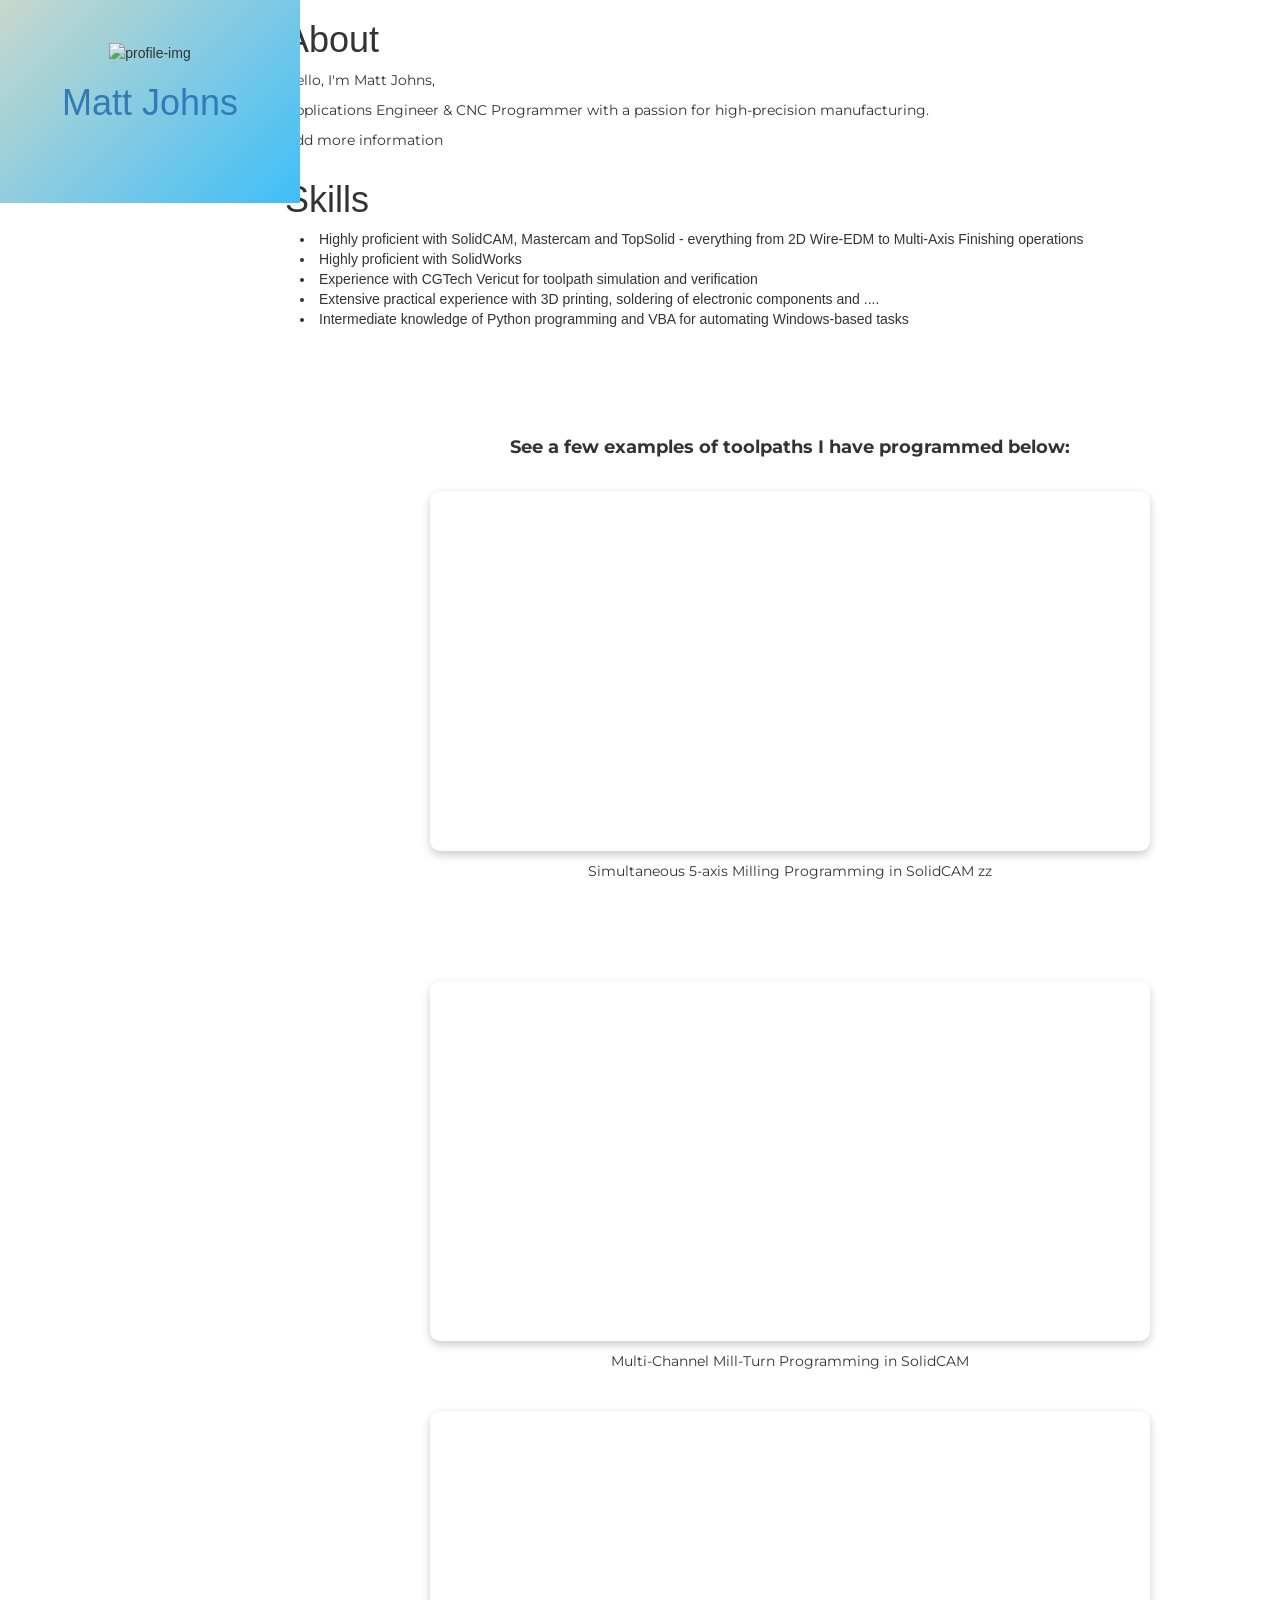
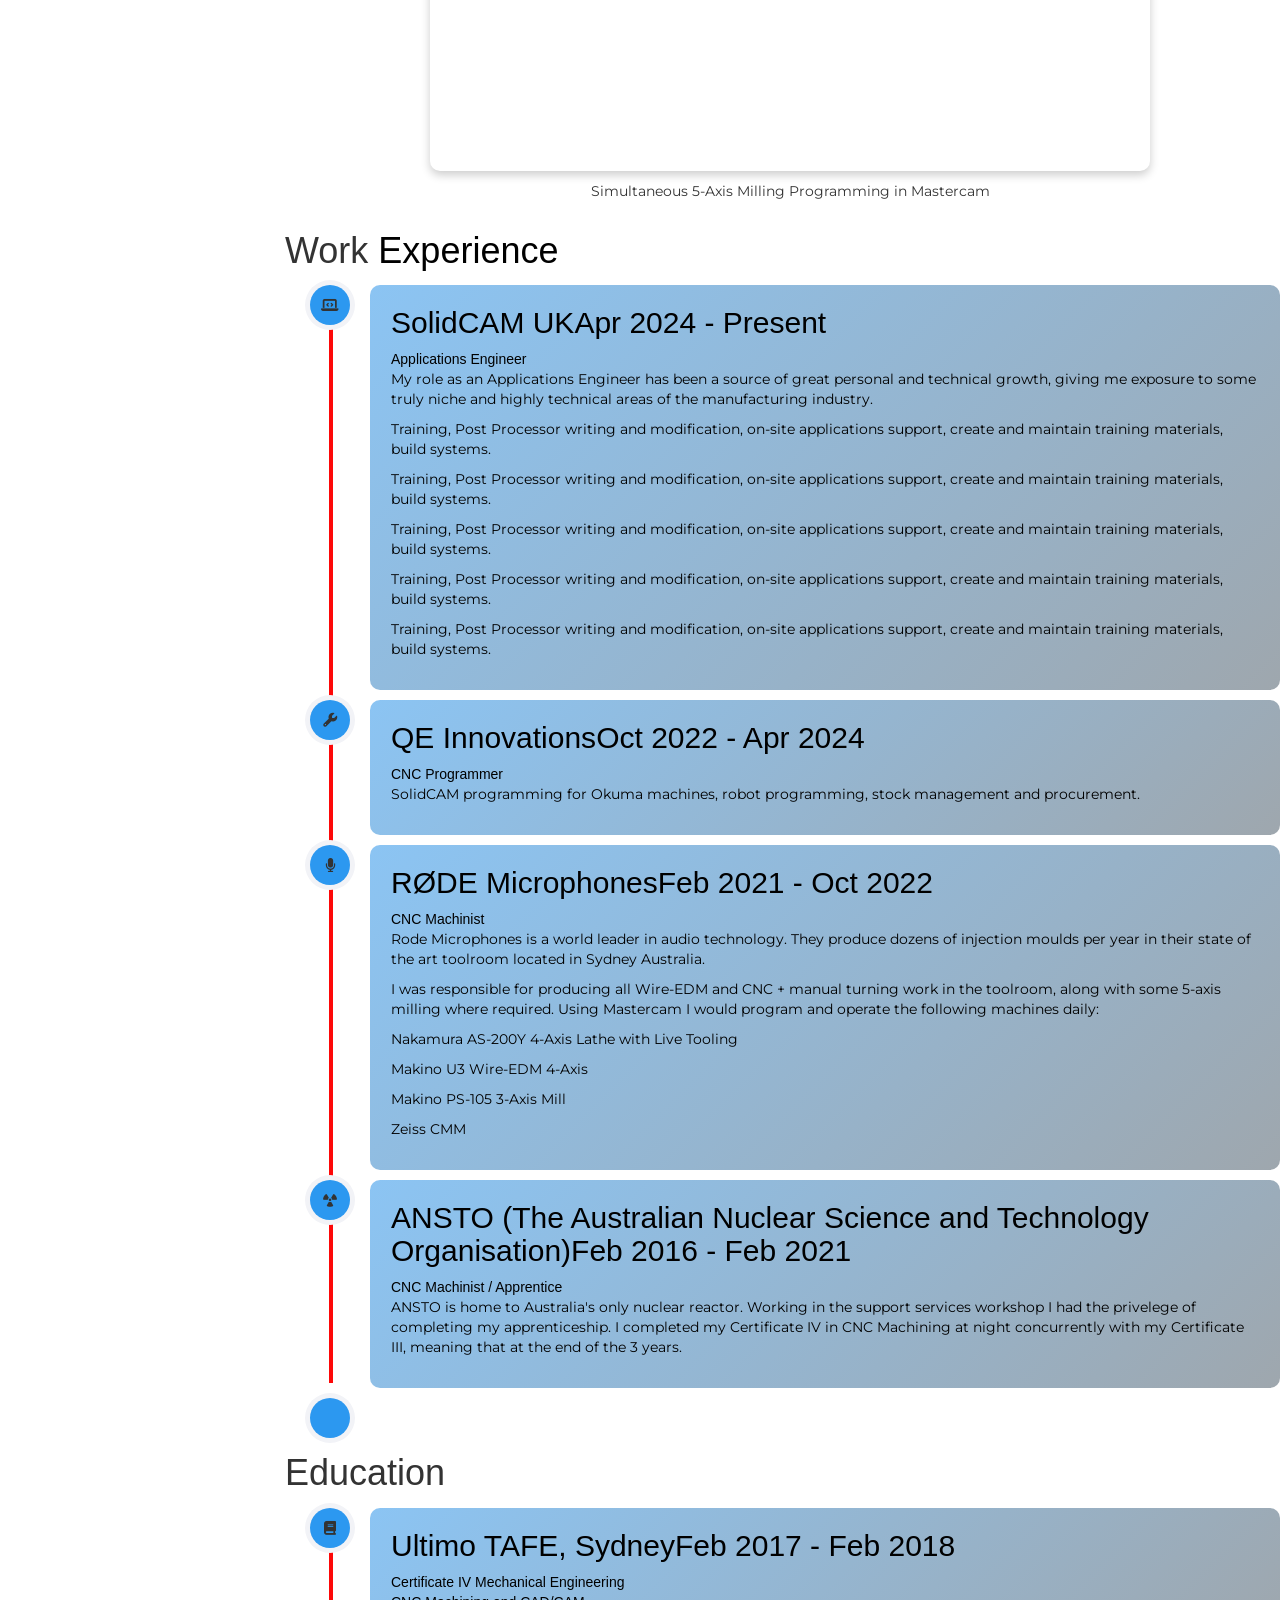
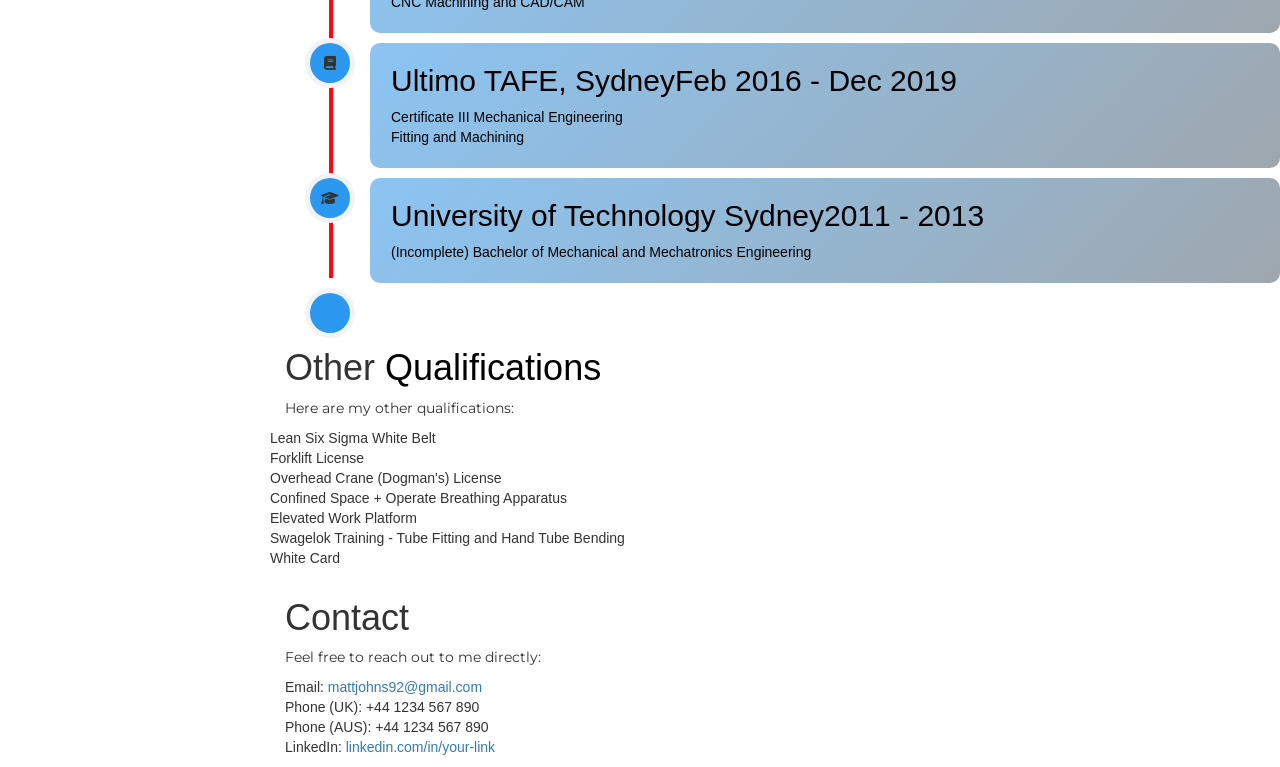
==== index.html @ cacf5d68 "Update index.html" ====
<!DOCTYPE html>
<html lang="en">
  <head>
    <meta charset="utf-8" />
    <meta http-equiv="X-UA-Compatible" content="IE=edge" />
    <title>Matt Johns - CNC Programmer</title>
    <meta name="viewport" content="width=device-width, initial-scale=1" />
    <meta name="description" content="Portfolio webpage of Matt Johns" />
    <meta name="keywords" content="cnc, portfolio, solidcam, applications engineer, machining, post processor" />
    <meta name="author" content="Matt Johns" />

    <link rel="icon" type="image/png" href="./logo1.png" />
    <link rel="stylesheet" href="https://cdnjs.cloudflare.com/ajax/libs/font-awesome/6.5.1/css/all.min.css" />
    <link href="https://fonts.googleapis.com/css?family=Montserrat|Open+Sans|Raleway&display=swap" rel="stylesheet" />
    <link rel="stylesheet" href="css/animate.css" />
    <link rel="stylesheet" href="css/style.css" />
    <link rel="stylesheet" href="https://maxcdn.bootstrapcdn.com/bootstrap/3.3.5/css/bootstrap.min.css" />

    <script src="js/modernizr-2.6.2.min.js"></script>
    <script type="module" src="index.js"></script>
  </head>

  <body>
    <div id="colorlib-page">
      <div class="container-wrap">
        <a
          href="#"
          class="js-colorlib-nav-toggle colorlib-nav-toggle"
          data-toggle="collapse"
          data-target="#navbar"
          aria-expanded="false"
          aria-controls="navbar"
        ><i></i></a>

        <aside id="colorlib-aside" role="complementary" class="border js-fullheight no-print">
          <div class="text-center">
            <div class="author-img">
              <img alt="profile-img" src="./logo.png" />
            </div>
            <h1 id="colorlib-logo"><a href="./index.html">Matt Johns</a></h1>
          </div>

          <nav id="colorlib-main-menu" role="navigation" class="navbar" style="padding-top: 2em">
            <div id="navbar" class="collapse">
              <ul>
                <li><a href="#" data-nav-section="about">About</a></li>
                <li><a href="#" data-nav-section="skills">Skills</a></li>
                <li><a href="#" data-nav-section="experience">Work Experience</a></li>
                <li><a href="#" data-nav-section="education">Education</a></li>
                <li><a href="#" data-nav-section="quals">Other Qualifications</a></li>
                <li><a href="#" data-nav-section="contact">Contact</a></li>
              </ul>
            </div>
          </nav>
        </aside>

        <div id="colorlib-main">
          <section class="colorlib-about" data-section="about">
            <div class="colorlib-narrow-content">
              <div class="row animate-box" data-animate-effect="fadeInLeft">
                <div class="about-desc">
                  <h1>About</h1>
                  <div id="bio"></div>
                </div>
              </div>
            </div>
          </section>

          <section class="colorlib-skills" data-section="skills">
            <div class="colorlib-narrow-content">
              <div class="row row-bottom-padded-sm animate-box" data-animate-effect="fadeInLeft">
                <div class="about-desc">
                  <h1>Skills</h1>
                </div>
              </div>
          
              <div id="skills" class="row"></div>
          
              <div>
                <div class="row" style="margin-top: 90px;"></div>
          
                <p style="margin-top: 16px; font-weight: bold; font-size: 18px; text-align: center;">
                  See a few examples of toolpaths I have programmed below:
                </p>
          
                <!-- Video 1 -->
                <div class="row" style="margin-top: 30px;">
                  <div class="col-md-12 text-center">
                    <div class="video-container">
                      <video autoplay loop muted playsinline>
                        <source src="videos/toolpath-demo.mp4" type="video/mp4" />
                        Your browser does not support the video tag.
                      </video>
                    </div>
                    <p style="margin-top: 10px;">Simultaneous 5-axis Milling Programming in SolidCAM zz</p>
                  </div>
                </div>
          
                <!-- Video 2 -->
                <div class="row" style="margin-top: 90px;">
                  <div class="col-md-12 text-center">
                    <div class="video-container">
                      <video autoplay loop muted playsinline>
                        <source src="videos/toolpath-demo.mp4" type="video/mp4" />
                        Your browser does not support the video tag.
                      </video>
                    </div>
                    <p style="margin-top: 10px;">Multi-Channel Mill-Turn Programming in SolidCAM</p>
                  </div>
                </div>
          
                <!-- Video 3 -->
                <div class="row" style="margin-top: 30px;">
                  <div class="col-md-12 text-center">
                    <div class="video-container">
                      <video autoplay loop muted playsinline>
                        <source src="videos/toolpath-demo.mp4" type="video/mp4" />
                        Your browser does not support the video tag.
                      </video>
                    </div>
                    <p style="margin-top: 10px;">Simultaneous 5-Axis Milling Programming in Mastercam</p>
                  </div>
                </div>
              </div>
            </div>
          </section>
              

          <section class="colorlib-experience" data-section="experience">
            <div class="colorlib-narrow-content">
              <div class="row row-bottom-padded-sm animate-box fadeInLeft animated" data-animate-effect="fadeInLeft">
                <div class="about-desc">
                  <h1>Work <span style="color: #000000">Experience</span></h1>
                </div>
              </div>
              <div class="timeline-centered" id="experience"></div>
            </div>
          </section>

          <section class="colorlib-education" data-section="education">
            <div class="colorlib-narrow-content">
              <div class="row row-bottom-padded-sm animate-box fadeInLeft animated" data-animate-effect="fadeInLeft">
                <div class="about-desc">
                  <h1>Education</h1>
                </div>
              </div>
              <div class="timeline-centered" id="education"></div>
            </div>
          </section>

          <section class="colorlib-skills" data-section="quals">
            <div class="colorlib-narrow-content">
              <div class="row row-bottom-padded-sm animate-box" data-animate-effect="fadeInLeft">
                <div class="about-desc">
                  <h1>Other <span style="color: #000000">Qualifications</span></h1>
                  <p>Here are my other qualifications:</p>
                  <div id="quals" class="row"></div>
                </div>
              </div>
            </div>
          </section>   

          <section class="colorlib-contact" data-section="contact">
            <div class="colorlib-narrow-content">
              <div class="row row-bottom-padded-sm animate-box" data-animate-effect="fadeInLeft">
                <div class="about-desc">
                  <h1>Contact</h1>
                  <p>Feel free to reach out to me directly:</p>
                  <ul>
                    <li>Email: <a href="mailto:mattjohns92@gmail.com">mattjohns92@gmail.com</a></li>
                    <li>Phone (UK): +44 1234 567 890</li>
                    <li>Phone (AUS): +44 1234 567 890</li>
                    <li>LinkedIn: <a href="https://linkedin.com/in/your-link" target="_blank">linkedin.com/in/your-link</a></li>
                  </ul>
                </div>
              </div>
            </div>
          </section>


    <!-- Scripts -->
    <script src="js/jquery.min.js"></script>
    <script src="js/jquery.waypoints.min.js"></script>
    <script src="js/main.js"></script>
  </body>
</html>
---- css/style.css ----
/* ========== Base Reset ========== */
* {
	box-sizing: border-box;
}

body {
	font-family: "Montserrat", sans-serif;
	font-weight: 400;
	font-size: 15px;
	line-height: 1.8;
	color: black;
}

@media screen and (max-width: 992px) {
	body {
		font-size: 16px;
	}
	h2,
	h4 {
		text-align: center;
	}
}

a {
	color: #2c98f0;
	transition: 0.5s;
}

a:hover,
a:active,
a:focus {
	color: #2c98f0;
	outline: none;
	text-decoration: none;
}

p {
	margin-bottom: 1.5em;
	font-family: "Montserrat", sans-serif;
}

h1,
h5,
h6 {
	font-family: "Playfair Display", Georgia, serif;
	font-weight: 500;
	margin: 0 0 30px 0;
}

h2 {
	font-weight: 200;
	margin: 0;
	margin-top: 0 !important;
}

h3 {
	font-family: "Playfair Display", Georgia, serif;
	font-weight: 500;
	margin: 0 0 30px 0;
}

h4 {
	font-family: "Montserrat", sans-serif;
	font-weight: 300;
	font-size: 15px;
	margin: 0 0 30px 0;
}

ul {
	list-style-type: none;
	padding-left: 0;
}

strong {
	color: #000;
}

/* ========== Dark Mode Support ========== */
.dark-mode {
	background-color: black;
	color: white;
}

.dark-mode strong {
	color: #f9bf3f;
}

/* ========== Utilities ========== */
img.img-fluid {
	max-width: 100%;
	height: auto;
}

hr {
	margin: 20px 0;
	border: 0;
	border-top: 1px solid #000;
}

/* ========== Layout Essentials ========== */
#colorlib-page {
	width: 100%;
	overflow: hidden;
	position: relative;
}

#colorlib-aside {
	float: left;
	width: 300px;
	position: fixed;
	z-index: 1001;
	padding-top: 3em;
	background: linear-gradient(135deg, rgb(201, 216, 203), rgb(63, 190, 249));
}

#colorlib-main {
	width: calc(100% - 300px);
	float: right;
	transition: 0.5s;
}

@media screen and (max-width: 768px) {
	#colorlib-aside {
		width: 100%;
		position: relative;
		float: none;
		background-color: #373064;
	}
	#colorlib-main {
		width: 100%;
		float: none;
		padding: 0 1em;
	}
}

/* Timeline layout fix */
.timeline-centered {
	position: relative;
	margin-bottom: 30px;
}

.timeline-centered:before {
	content: "";
	position: absolute;
	display: block;
	width: 4px;
	background: #fd0808;
	top: 20px;
	bottom: 20px;
	margin-left: 29px;
}

.timeline-centered .timeline-entry {
	position: relative;
	margin: 5px 0 10px 30px;
	clear: both;
}

.timeline-centered .timeline-entry-inner {
	position: relative;
	margin-left: -20px;
}

.timeline-centered .timeline-entry-inner .timeline-icon {
	display: block;
	width: 40px;
	height: 40px;
	background: #2c98f0;
	border-radius: 50%;
	text-align: center;
	line-height: 40px;
	float: left;
	box-shadow: 0 0 0 5px #f2f3f7;
}

.timeline-centered .timeline-entry-inner .timeline-label {
	position: relative;
	background: linear-gradient(135deg, #3a9beb96, #55647091);
	color: #000;
	padding: 1.5em;
	margin-left: 60px;
	border-radius: 10px;
}

/* Print mode fixes */
@media print {
	.no-print,
	.no-print * {
		display: none !important;
	}
	
	#colorlib-main {
		float: left;
		width: 100%;
	}

	.timeline-label {
		margin-left: 0 !important;
	}
	.timeline-icon {
		display: none !important;
	}
}

/* ========== Video Layout Fix ========== */
.video-container {
	position: relative;
	width: 100%;
	max-width: 720px;
	margin: 0 auto;
}

.video-container video {
	width: 100%;
	height: auto;
	display: block;
	border-radius: 10px;
	box-shadow: 0 4px 10px rgba(0, 0, 0, 0.2);
}

/* ========== Video Button Styles ========== */
.video-play-button {
	position: absolute;
	top: 50%;
	left: 50%;
	transform: translate(-50%, -50%);
	font-size: 30px;
	color: #fff;
	cursor: pointer;
	background: rgba(0, 0, 0, 0.5);
	padding: 10px 15px;
	border-radius: 50%;
	display: none;
	z-index: 10;
}

.video-play-button:hover {
	background-color: rgba(0, 0, 0, 0.8);
}
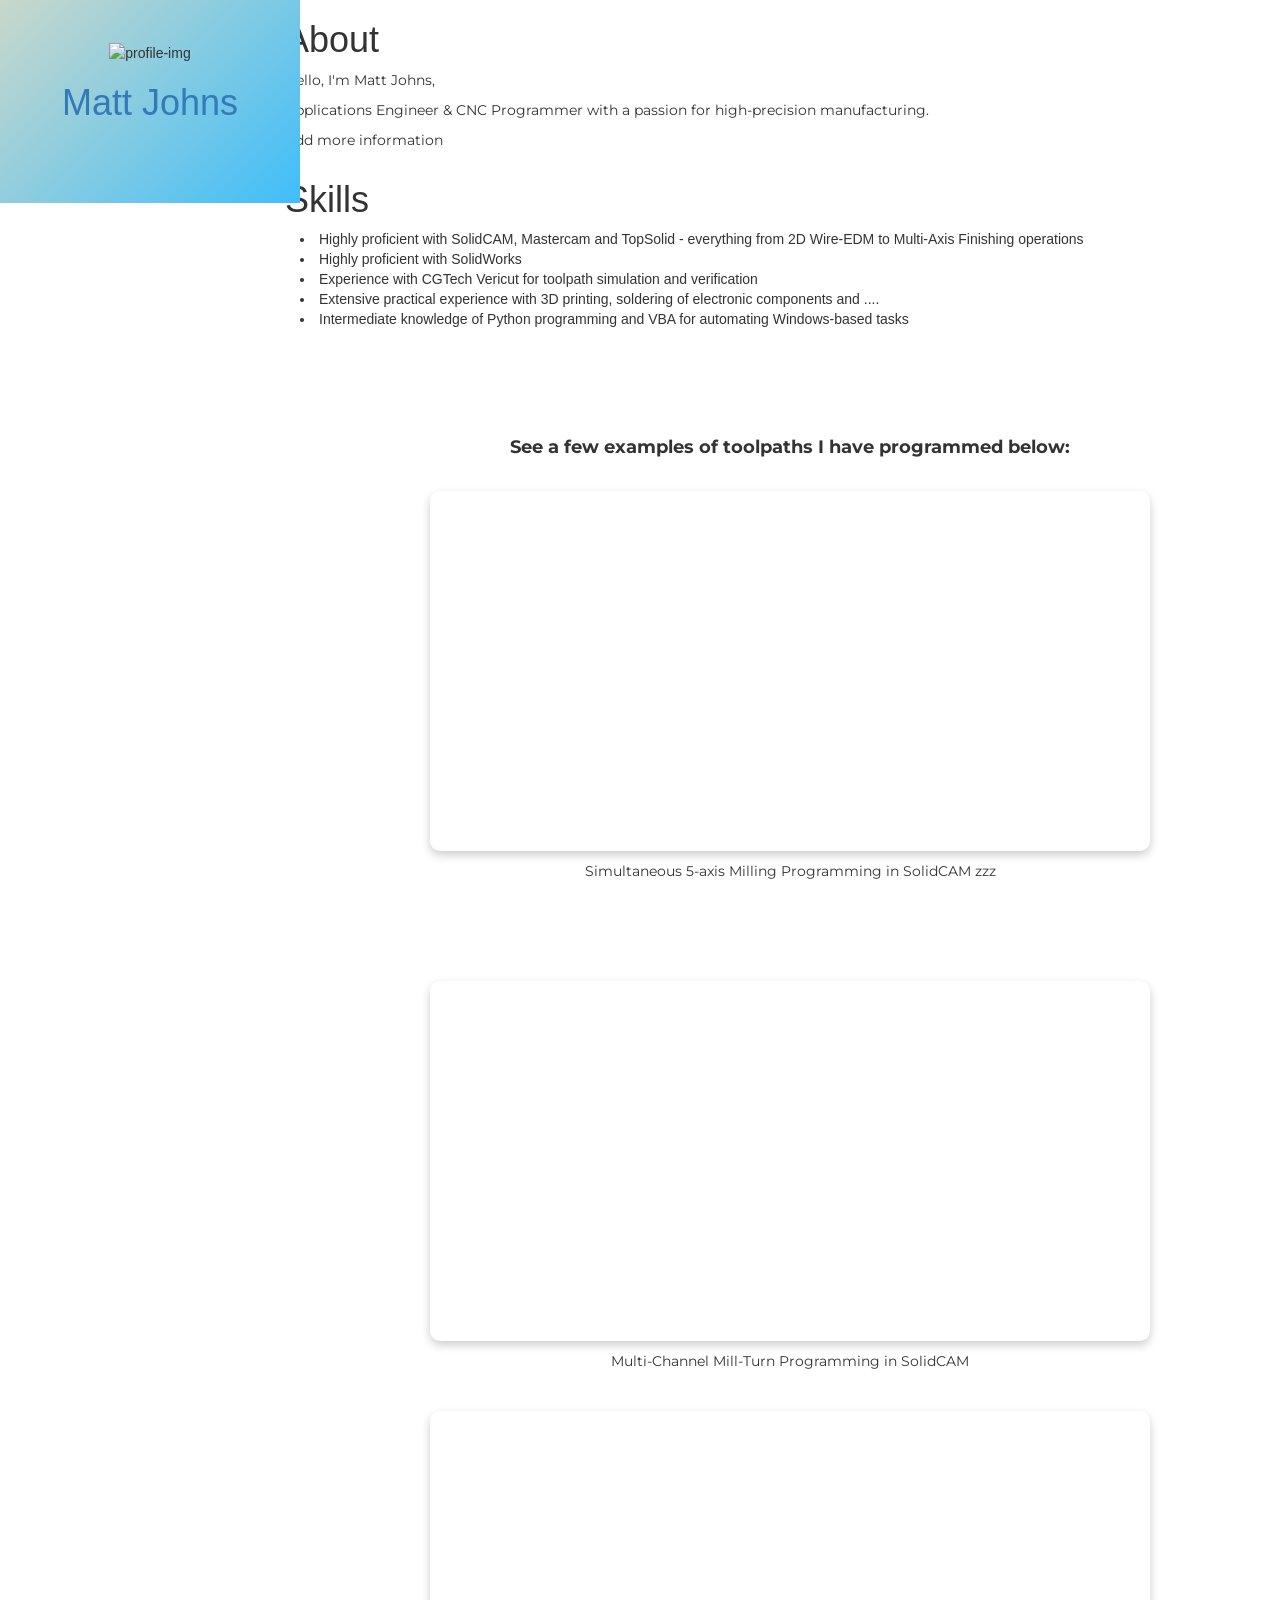
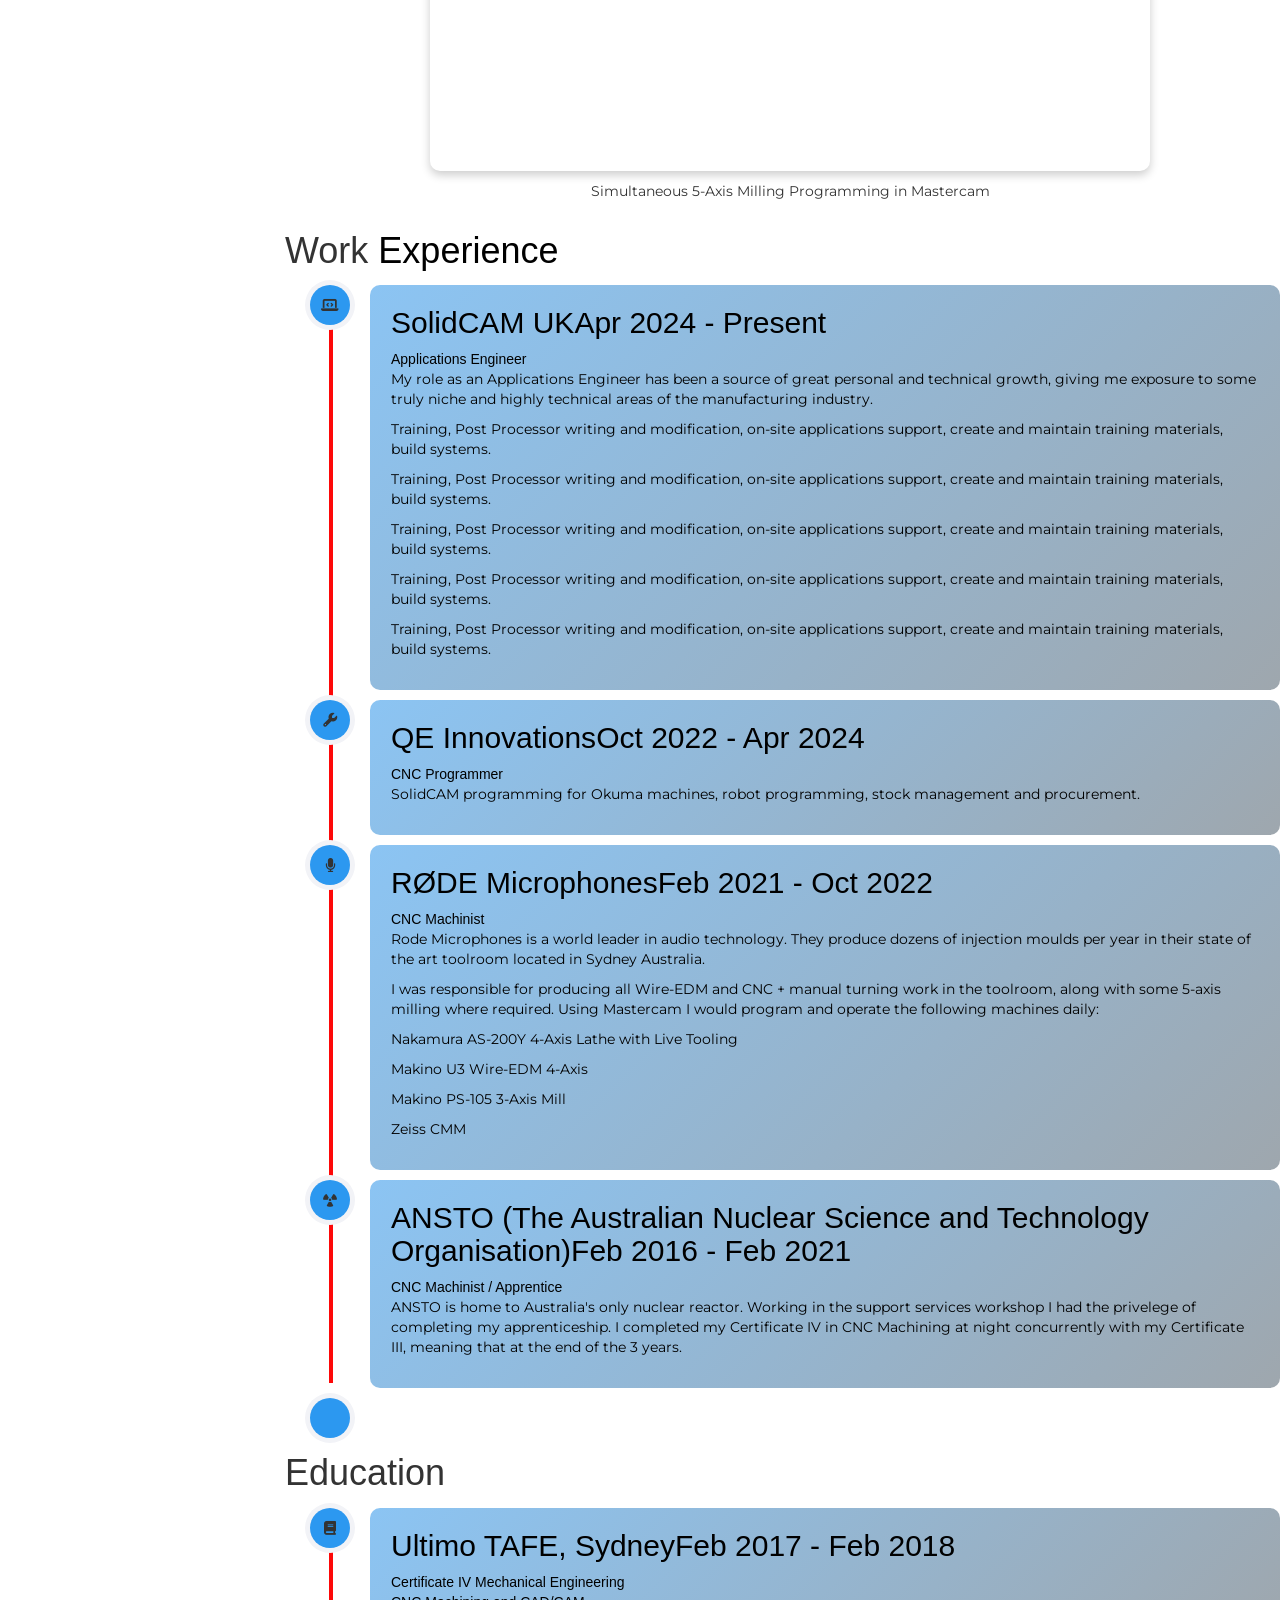
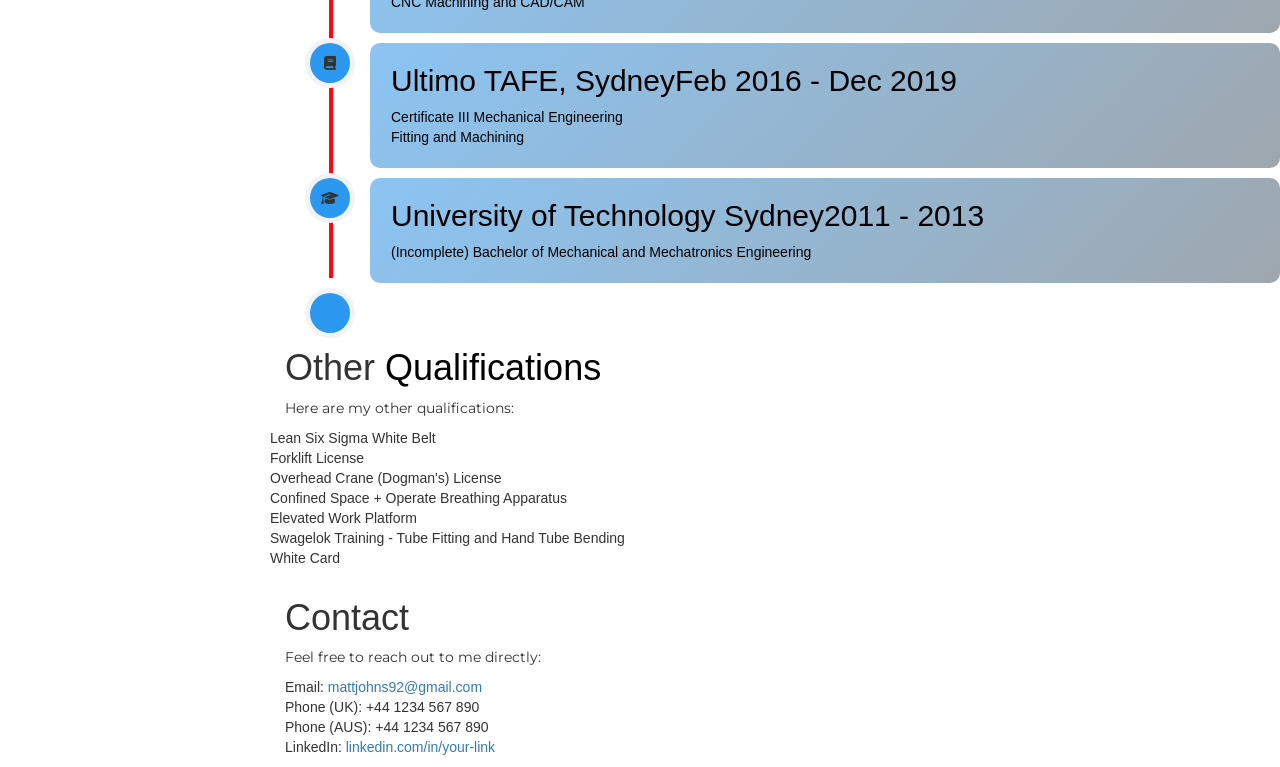
==== commit 778c1ff9: "Update index.html" ====
--- a/index.html
+++ b/index.html
@@ -92,7 +92,7 @@
                         Your browser does not support the video tag.
                       </video>
                     </div>
-                    <p style="margin-top: 10px;">Simultaneous 5-axis Milling Programming in SolidCAM zz</p>
+                    <p style="margin-top: 10px;">Simultaneous 5-axis Milling Programming in SolidCAM zzz</p>
                   </div>
                 </div>
           
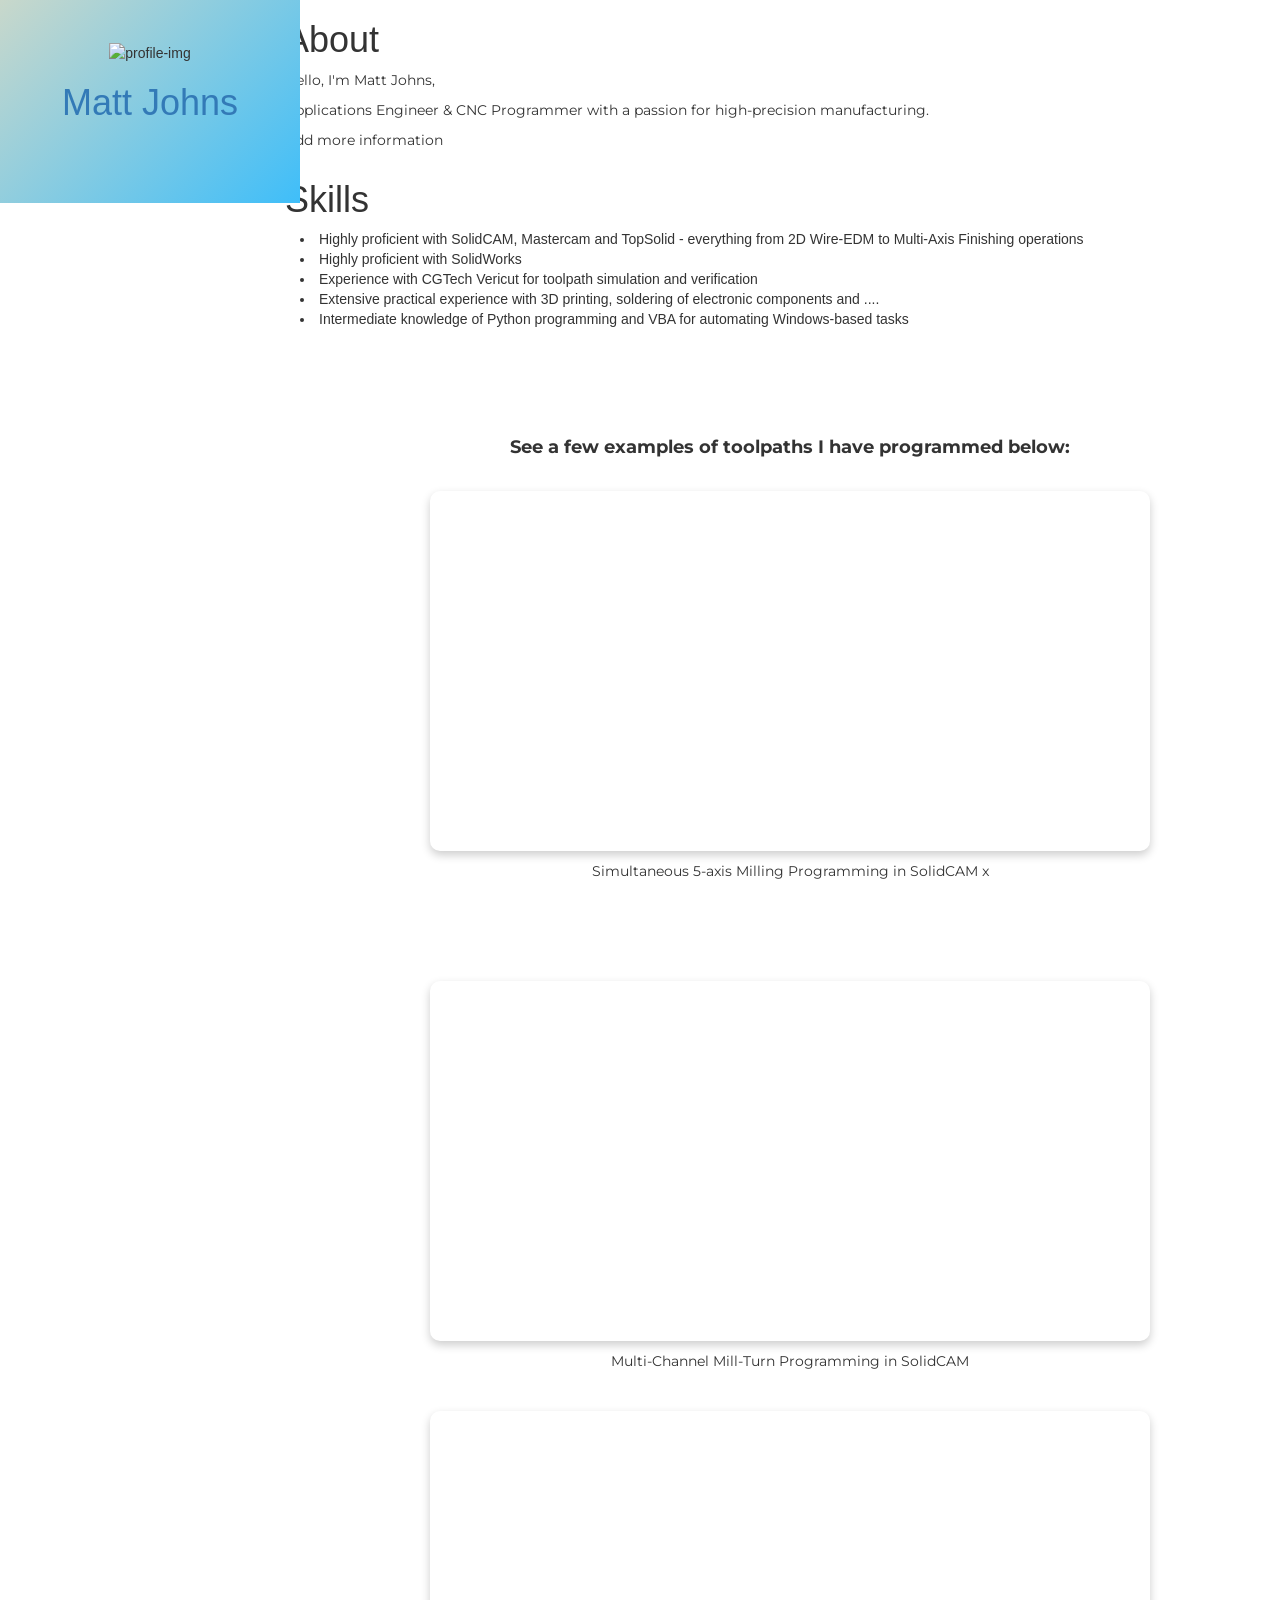
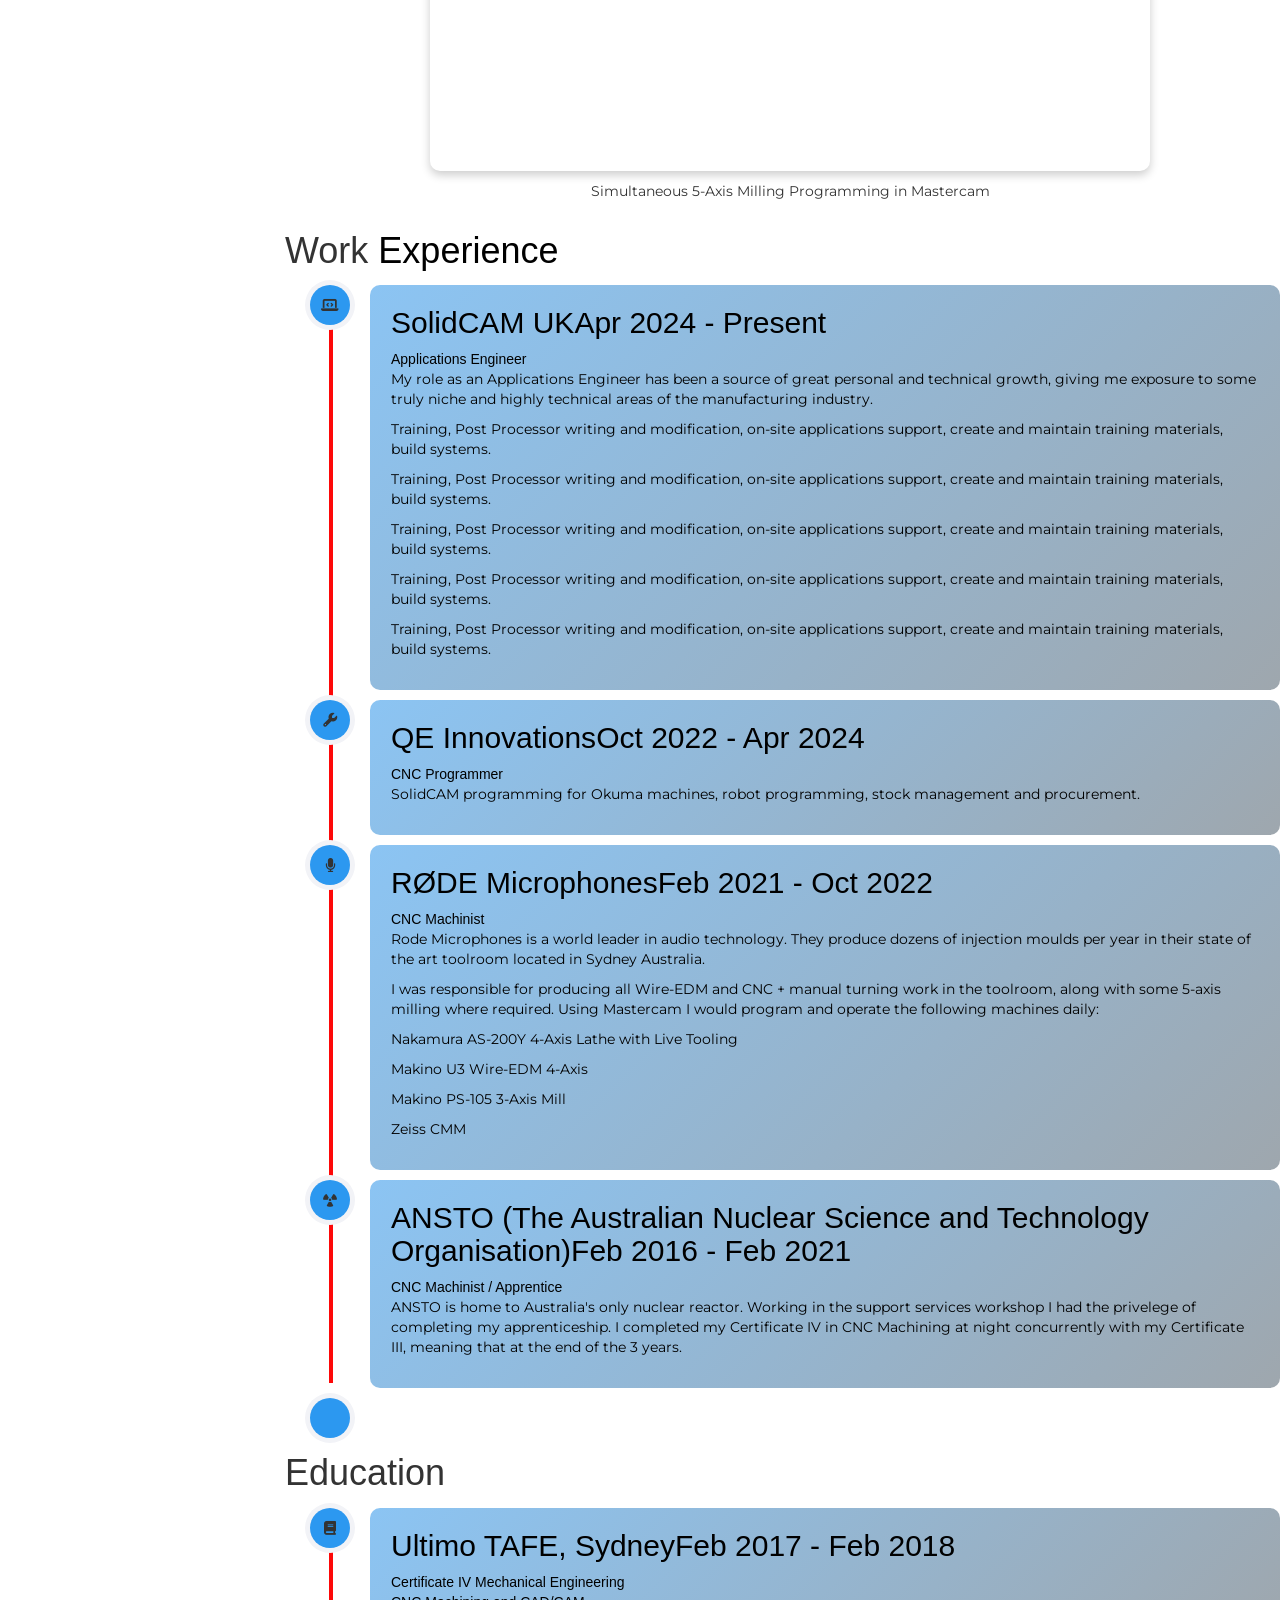
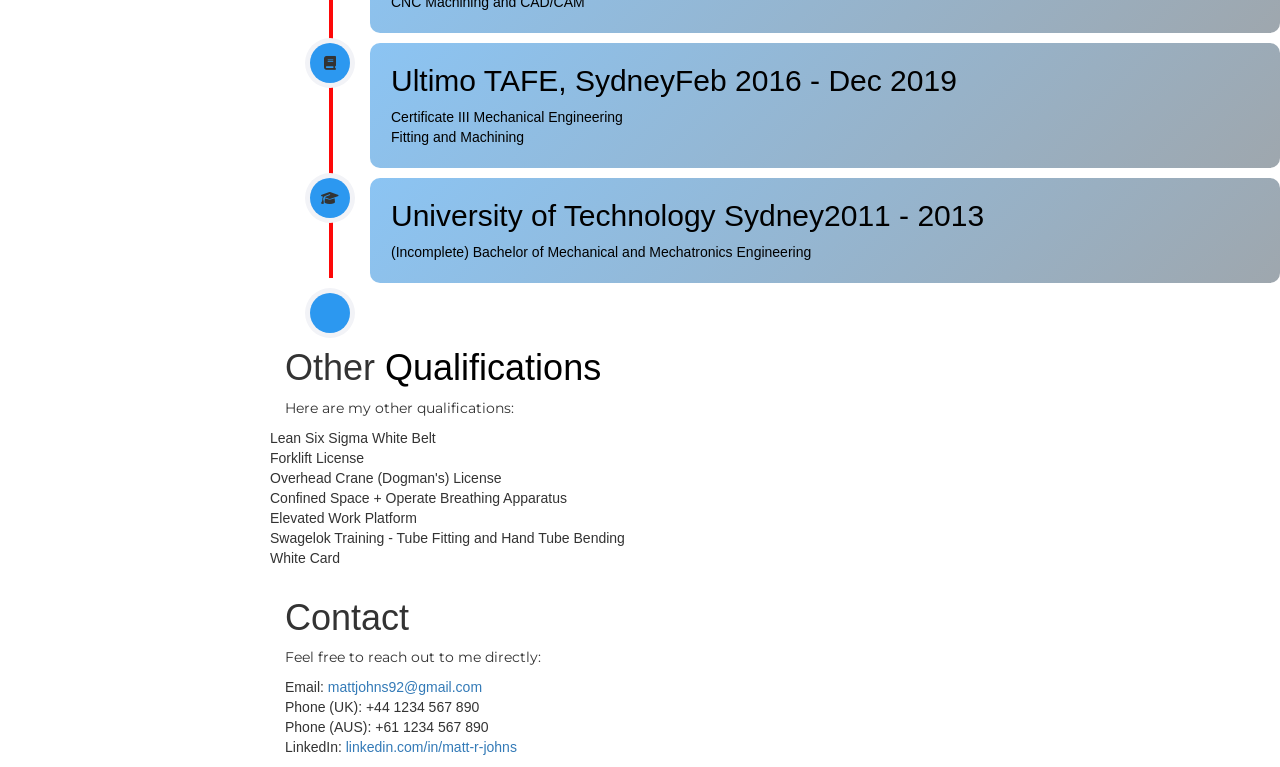
==== commit 2ae55d92: "Update index.html" ====
--- a/index.html
+++ b/index.html
@@ -88,11 +88,11 @@
                   <div class="col-md-12 text-center">
                     <div class="video-container">
                       <video autoplay loop muted playsinline>
-                        <source src="videos/toolpath-demo.mp4" type="video/mp4" />
+                        <source src="videos/5axis-milling-demo.mp4" type="video/mp4" />
                         Your browser does not support the video tag.
                       </video>
                     </div>
-                    <p style="margin-top: 10px;">Simultaneous 5-axis Milling Programming in SolidCAM zzz</p>
+                    <p style="margin-top: 10px;">Simultaneous 5-axis Milling Programming in SolidCAM x</p>
                   </div>
                 </div>
           
@@ -101,7 +101,7 @@
                   <div class="col-md-12 text-center">
                     <div class="video-container">
                       <video autoplay loop muted playsinline>
-                        <source src="videos/toolpath-demo.mp4" type="video/mp4" />
+                        <source src="videos/mill-turn-demo.mp4" type="video/mp4" />
                         Your browser does not support the video tag.
                       </video>
                     </div>
@@ -114,7 +114,7 @@
                   <div class="col-md-12 text-center">
                     <div class="video-container">
                       <video autoplay loop muted playsinline>
-                        <source src="videos/toolpath-demo.mp4" type="video/mp4" />
+                        <source src="videos/mastercam-demo.mp4" type="video/mp4" />
                         Your browser does not support the video tag.
                       </video>
                     </div>
@@ -125,7 +125,6 @@
             </div>
           </section>
               
-
           <section class="colorlib-experience" data-section="experience">
             <div class="colorlib-narrow-content">
               <div class="row row-bottom-padded-sm animate-box fadeInLeft animated" data-animate-effect="fadeInLeft">
@@ -169,18 +168,20 @@
                   <ul>
                     <li>Email: <a href="mailto:mattjohns92@gmail.com">mattjohns92@gmail.com</a></li>
                     <li>Phone (UK): +44 1234 567 890</li>
-                    <li>Phone (AUS): +44 1234 567 890</li>
-                    <li>LinkedIn: <a href="https://linkedin.com/in/your-link" target="_blank">linkedin.com/in/your-link</a></li>
+                    <li>Phone (AUS): +61 1234 567 890</li>
+                    <li>LinkedIn: <a href="https://linkedin.com/in/matt-r-johns" target="_blank">linkedin.com/in/matt-r-johns</a></li>
                   </ul>
                 </div>
               </div>
             </div>
           </section>
-
+        </div><!-- End colorlib-main -->
+      </div><!-- End container-wrap -->
+    </div><!-- End colorlib-page -->
 
     <!-- Scripts -->
     <script src="js/jquery.min.js"></script>
     <script src="js/jquery.waypoints.min.js"></script>
     <script src="js/main.js"></script>
   </body>
-</html>
+</html>
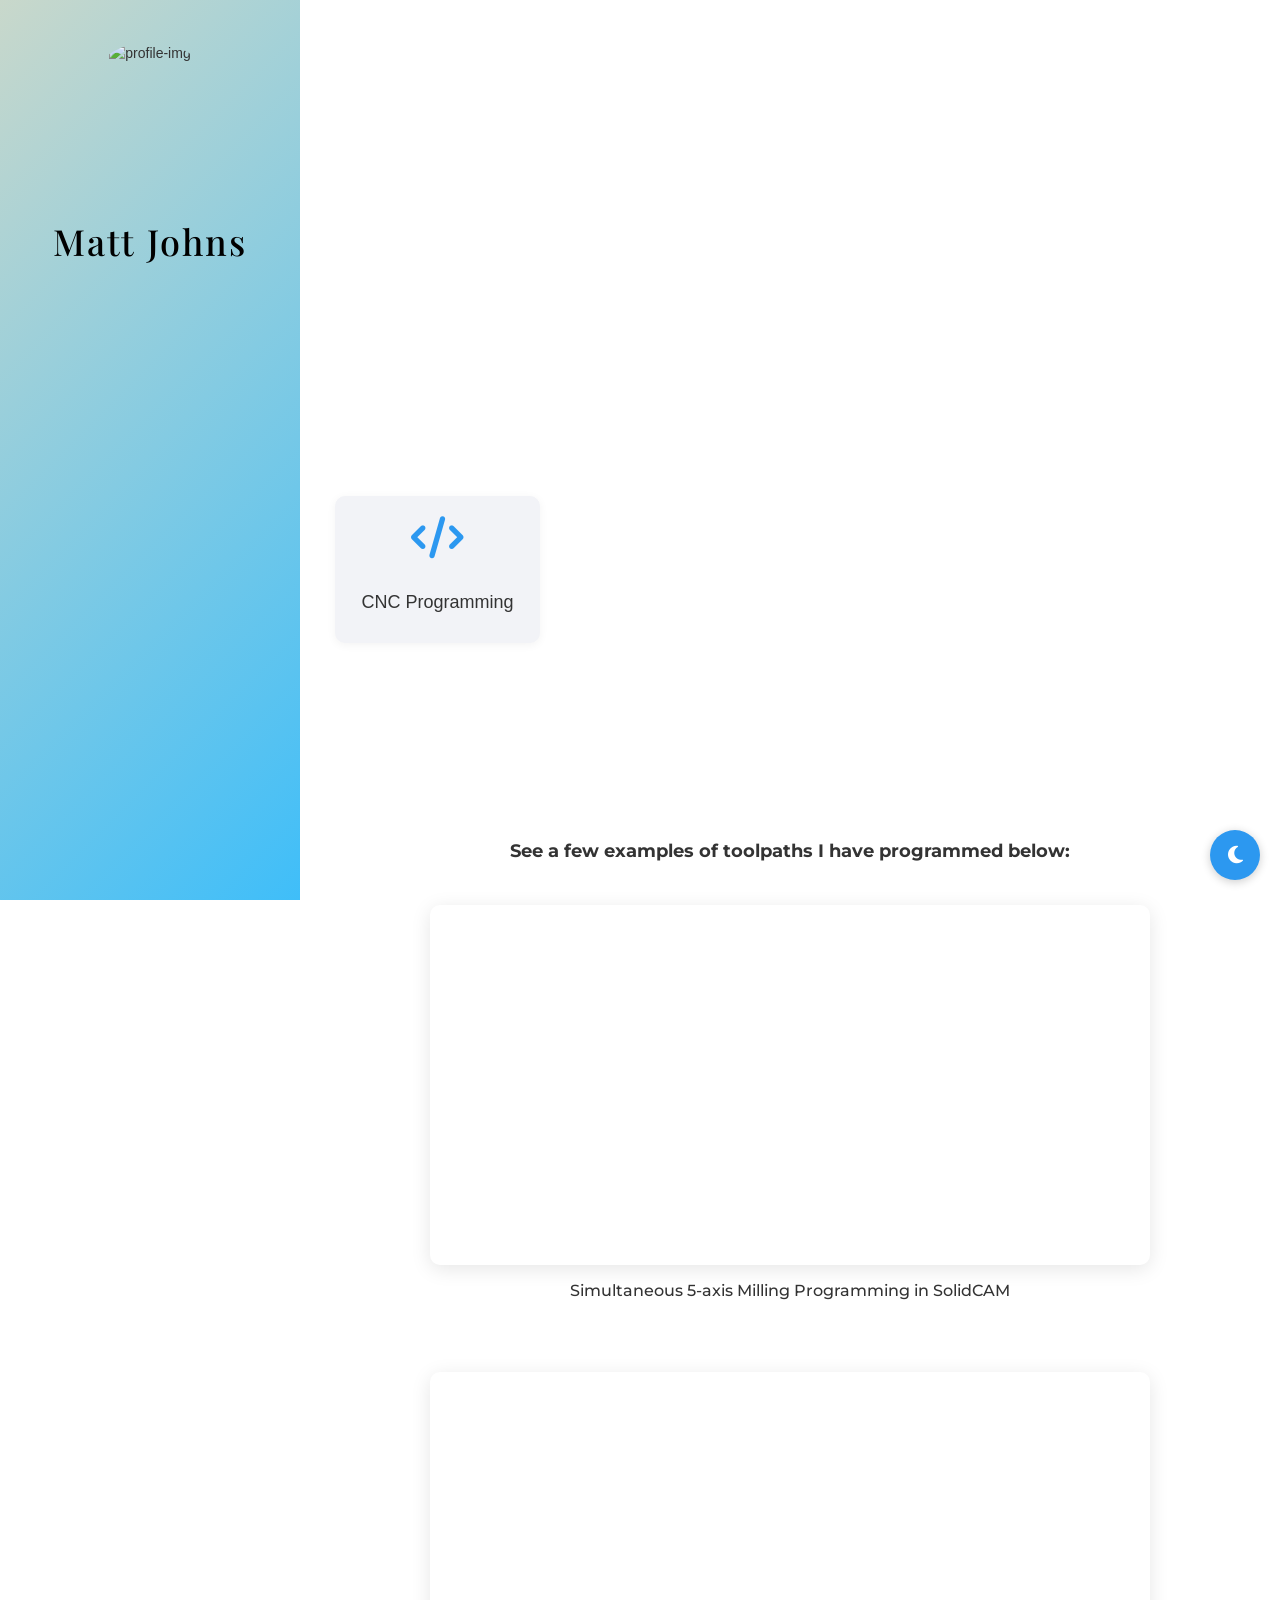
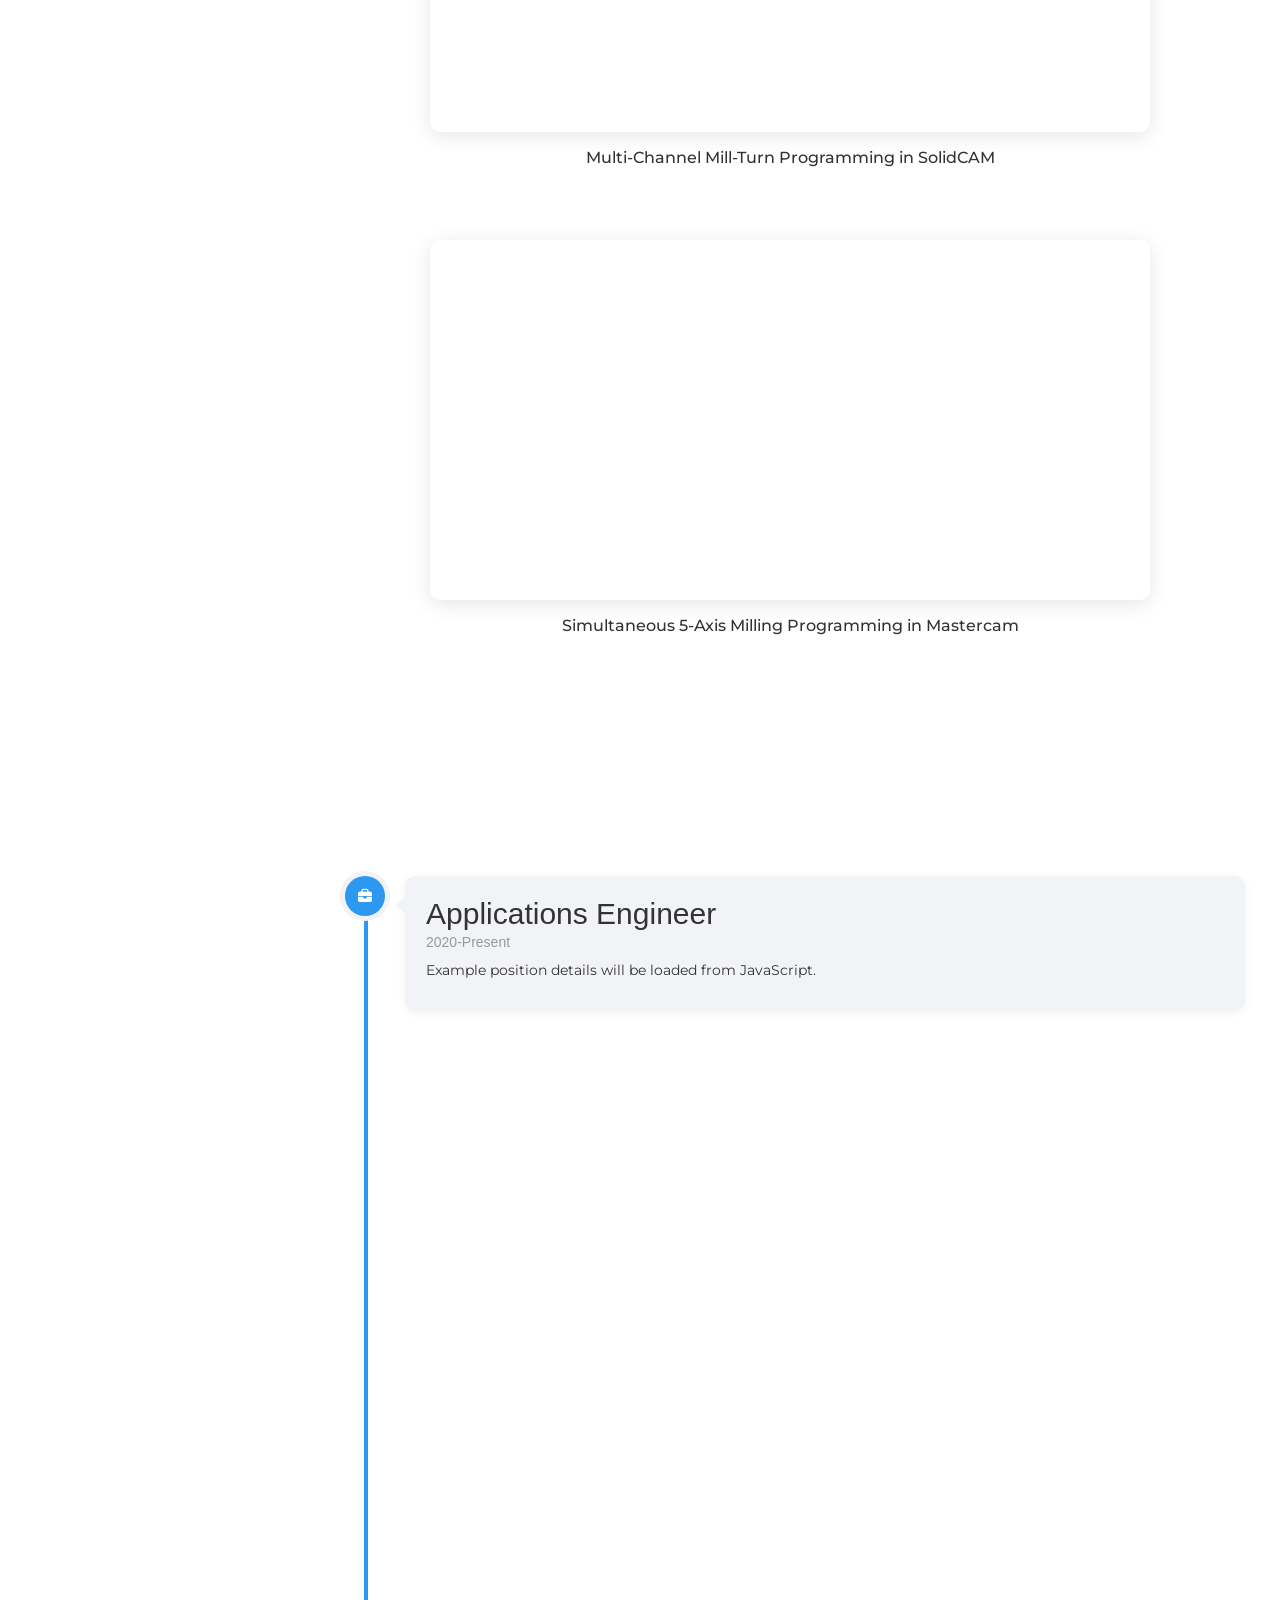
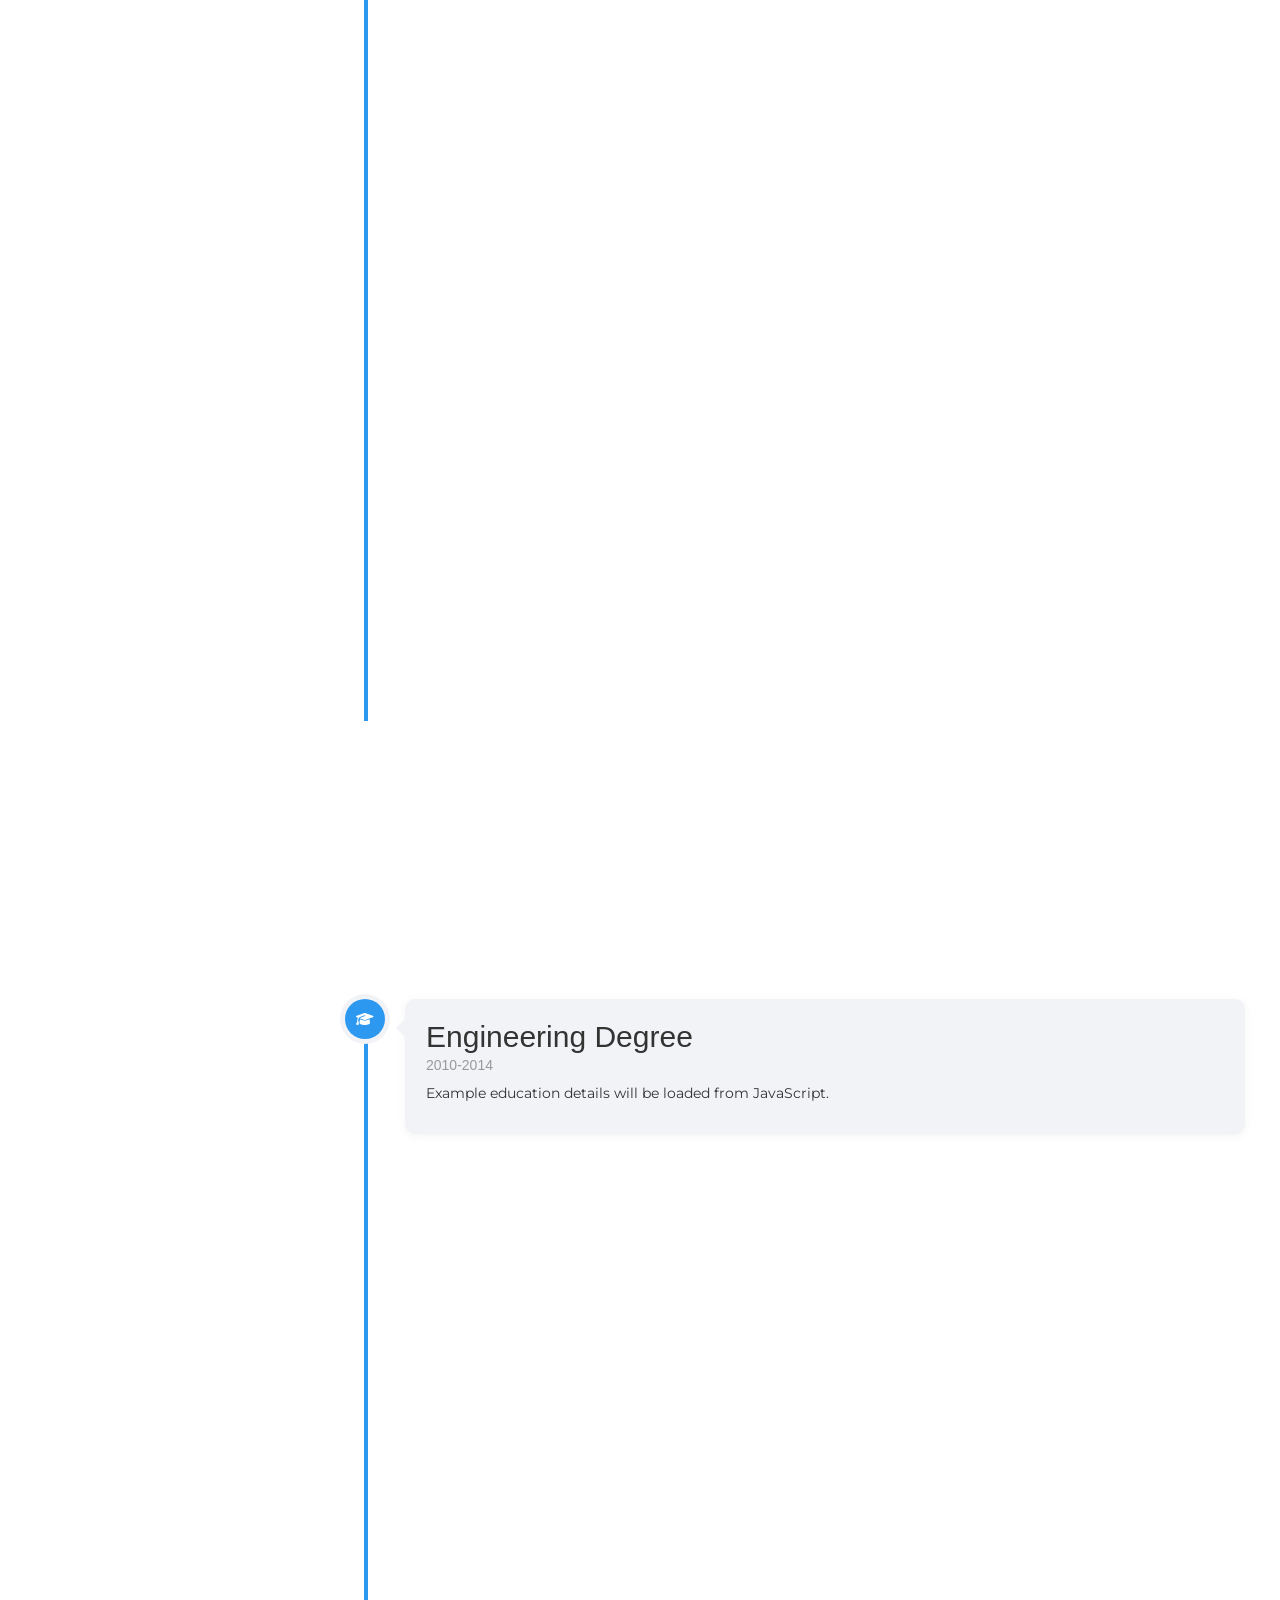
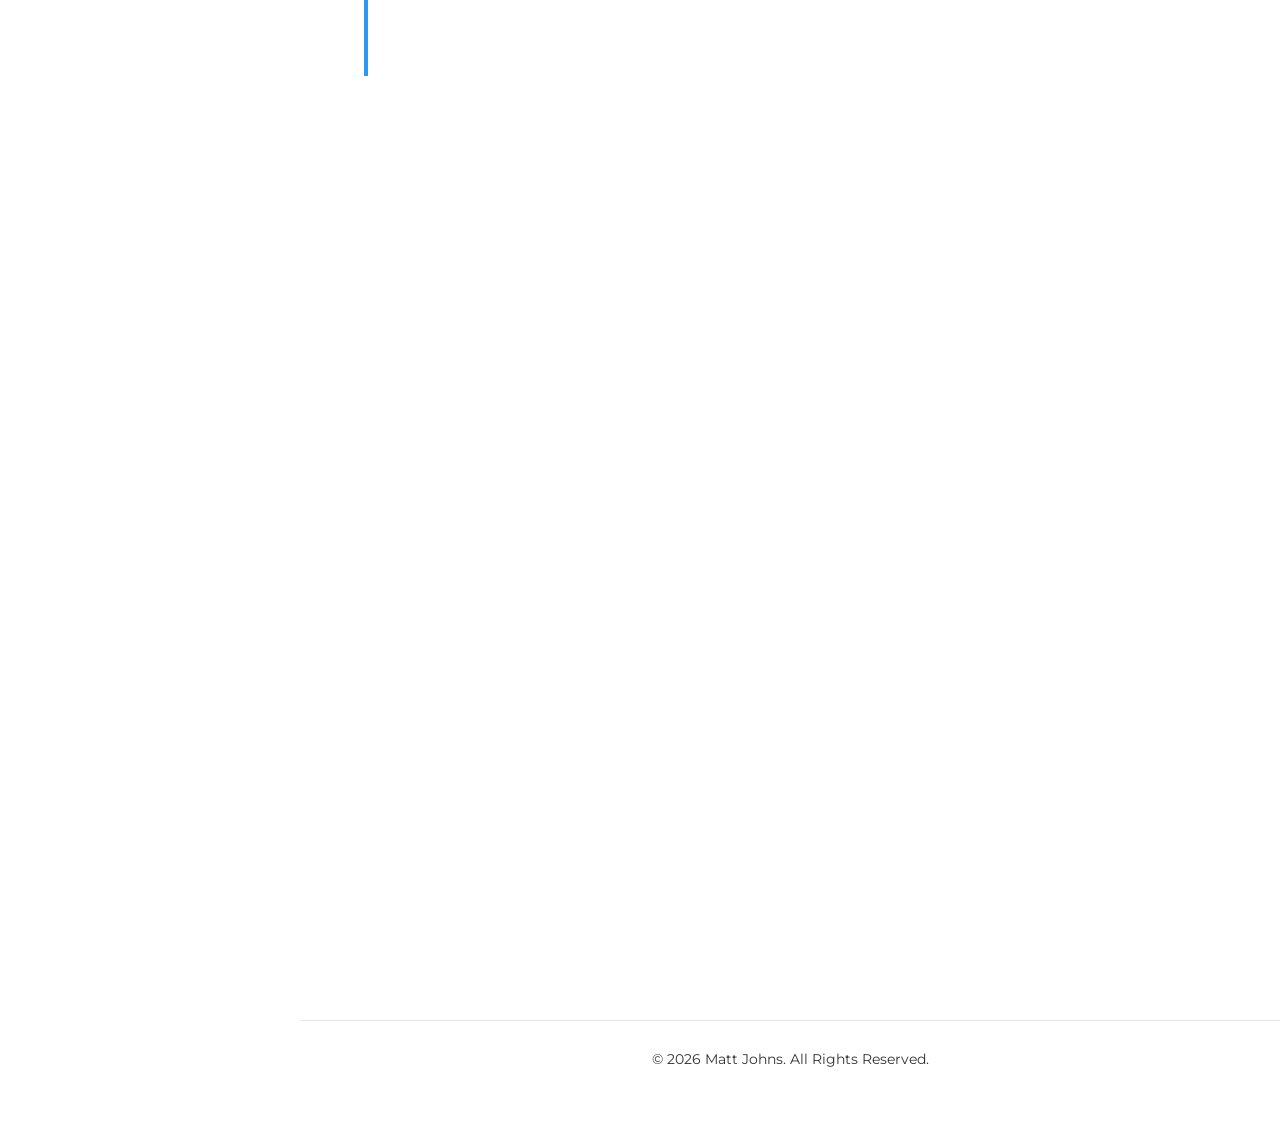
==== commit 6da71181: "1" ====
--- a/index.html
+++ b/index.html
@@ -12,6 +12,7 @@
     <link rel="icon" type="image/png" href="./logo1.png" />
     <link rel="stylesheet" href="https://cdnjs.cloudflare.com/ajax/libs/font-awesome/6.5.1/css/all.min.css" />
     <link href="https://fonts.googleapis.com/css?family=Montserrat|Open+Sans|Raleway&display=swap" rel="stylesheet" />
+    <link href="https://fonts.googleapis.com/css?family=Playfair+Display:400,500,700&display=swap" rel="stylesheet" />
     <link rel="stylesheet" href="css/animate.css" />
     <link rel="stylesheet" href="css/style.css" />
     <link rel="stylesheet" href="https://maxcdn.bootstrapcdn.com/bootstrap/3.3.5/css/bootstrap.min.css" />
@@ -60,7 +61,11 @@
               <div class="row animate-box" data-animate-effect="fadeInLeft">
                 <div class="about-desc">
                   <h1>About</h1>
-                  <div id="bio"></div>
+                  <div id="bio">
+                    <!-- Bio content will be loaded via JavaScript -->
+                    <!-- Example placeholder content -->
+                    <p>CNC Programmer and Applications Engineer with expertise in SolidCAM and Mastercam.</p>
+                  </div>
                 </div>
               </div>
             </div>
@@ -74,14 +79,23 @@
                 </div>
               </div>
           
-              <div id="skills" class="row"></div>
+              <div id="skills" class="row">
+                <!-- Skills content will be loaded via JavaScript -->
+                <!-- Example placeholder content -->
+                <div class="col-md-3 col-sm-6">
+                  <div class="skill-card">
+                    <i class="fas fa-code fa-3x"></i>
+                    <h3>CNC Programming</h3>
+                  </div>
+                </div>
+              </div>
           
               <div>
-                <div class="row" style="margin-top: 90px;"></div>
-          
-                <p style="margin-top: 16px; font-weight: bold; font-size: 18px; text-align: center;">
-                  See a few examples of toolpaths I have programmed below:
-                </p>
+                <div class="row" style="margin-top: 60px;">
+                  <div class="col-md-12">
+                    <p class="toolpath-header">See a few examples of toolpaths I have programmed below:</p>
+                  </div>
+                </div>
           
                 <!-- Video 1 -->
                 <div class="row" style="margin-top: 30px;">
@@ -91,34 +105,43 @@
                         <source src="videos/5axis-milling-demo.mp4" type="video/mp4" />
                         Your browser does not support the video tag.
                       </video>
-                    </div>
-                    <p style="margin-top: 10px;">Simultaneous 5-axis Milling Programming in SolidCAM x</p>
+                      <div class="video-play-button">
+                        <i class="fa fa-play"></i>
+                      </div>
+                    </div>
+                    <p class="video-caption">Simultaneous 5-axis Milling Programming in SolidCAM</p>
                   </div>
                 </div>
           
                 <!-- Video 2 -->
-                <div class="row" style="margin-top: 90px;">
+                <div class="row" style="margin-top: 60px;">
                   <div class="col-md-12 text-center">
                     <div class="video-container">
                       <video autoplay loop muted playsinline>
                         <source src="videos/mill-turn-demo.mp4" type="video/mp4" />
                         Your browser does not support the video tag.
                       </video>
-                    </div>
-                    <p style="margin-top: 10px;">Multi-Channel Mill-Turn Programming in SolidCAM</p>
+                      <div class="video-play-button">
+                        <i class="fa fa-play"></i>
+                      </div>
+                    </div>
+                    <p class="video-caption">Multi-Channel Mill-Turn Programming in SolidCAM</p>
                   </div>
                 </div>
           
                 <!-- Video 3 -->
-                <div class="row" style="margin-top: 30px;">
+                <div class="row" style="margin-top: 60px;">
                   <div class="col-md-12 text-center">
                     <div class="video-container">
                       <video autoplay loop muted playsinline>
                         <source src="videos/mastercam-demo.mp4" type="video/mp4" />
                         Your browser does not support the video tag.
                       </video>
-                    </div>
-                    <p style="margin-top: 10px;">Simultaneous 5-Axis Milling Programming in Mastercam</p>
+                      <div class="video-play-button">
+                        <i class="fa fa-play"></i>
+                      </div>
+                    </div>
+                    <p class="video-caption">Simultaneous 5-Axis Milling Programming in Mastercam</p>
                   </div>
                 </div>
               </div>
@@ -127,23 +150,51 @@
               
           <section class="colorlib-experience" data-section="experience">
             <div class="colorlib-narrow-content">
-              <div class="row row-bottom-padded-sm animate-box fadeInLeft animated" data-animate-effect="fadeInLeft">
-                <div class="about-desc">
-                  <h1>Work <span style="color: #000000">Experience</span></h1>
-                </div>
-              </div>
-              <div class="timeline-centered" id="experience"></div>
+              <div class="row row-bottom-padded-sm animate-box" data-animate-effect="fadeInLeft">
+                <div class="about-desc">
+                  <h1>Work <span>Experience</span></h1>
+                </div>
+              </div>
+              <div class="timeline-centered" id="experience">
+                <!-- Experience content will be loaded via JavaScript -->
+                <!-- Example placeholder content -->
+                <article class="timeline-entry">
+                  <div class="timeline-entry-inner">
+                    <div class="timeline-icon">
+                      <i class="fas fa-briefcase"></i>
+                    </div>
+                    <div class="timeline-label">
+                      <h2>Applications Engineer <span>2020-Present</span></h2>
+                      <p>Example position details will be loaded from JavaScript.</p>
+                    </div>
+                  </div>
+                </article>
+              </div>
             </div>
           </section>
 
           <section class="colorlib-education" data-section="education">
             <div class="colorlib-narrow-content">
-              <div class="row row-bottom-padded-sm animate-box fadeInLeft animated" data-animate-effect="fadeInLeft">
+              <div class="row row-bottom-padded-sm animate-box" data-animate-effect="fadeInLeft">
                 <div class="about-desc">
                   <h1>Education</h1>
                 </div>
               </div>
-              <div class="timeline-centered" id="education"></div>
+              <div class="timeline-centered" id="education">
+                <!-- Education content will be loaded via JavaScript -->
+                <!-- Example placeholder content -->
+                <article class="timeline-entry">
+                  <div class="timeline-entry-inner">
+                    <div class="timeline-icon">
+                      <i class="fas fa-graduation-cap"></i>
+                    </div>
+                    <div class="timeline-label">
+                      <h2>Engineering Degree <span>2010-2014</span></h2>
+                      <p>Example education details will be loaded from JavaScript.</p>
+                    </div>
+                  </div>
+                </article>
+              </div>
             </div>
           </section>
 
@@ -151,9 +202,18 @@
             <div class="colorlib-narrow-content">
               <div class="row row-bottom-padded-sm animate-box" data-animate-effect="fadeInLeft">
                 <div class="about-desc">
-                  <h1>Other <span style="color: #000000">Qualifications</span></h1>
+                  <h1>Other <span>Qualifications</span></h1>
                   <p>Here are my other qualifications:</p>
-                  <div id="quals" class="row"></div>
+                  <div id="quals" class="row">
+                    <!-- Qualifications content will be loaded via JavaScript -->
+                    <!-- Example placeholder content -->
+                    <div class="col-md-4">
+                      <div class="qual-card">
+                        <h3>CNC Certification</h3>
+                        <p>Example qualification details.</p>
+                      </div>
+                    </div>
+                  </div>
                 </div>
               </div>
             </div>
@@ -165,19 +225,34 @@
                 <div class="about-desc">
                   <h1>Contact</h1>
                   <p>Feel free to reach out to me directly:</p>
-                  <ul>
-                    <li>Email: <a href="mailto:mattjohns92@gmail.com">mattjohns92@gmail.com</a></li>
-                    <li>Phone (UK): +44 1234 567 890</li>
-                    <li>Phone (AUS): +61 1234 567 890</li>
-                    <li>LinkedIn: <a href="https://linkedin.com/in/matt-r-johns" target="_blank">linkedin.com/in/matt-r-johns</a></li>
+                  <ul class="contact-info">
+                    <li><i class="fas fa-envelope"></i> <a href="mailto:mattjohns92@gmail.com">mattjohns92@gmail.com</a></li>
+                    <li><i class="fas fa-phone"></i> Phone (UK): +44 1234 567 890</li>
+                    <li><i class="fas fa-phone"></i> Phone (AUS): +61 1234 567 890</li>
+                    <li><i class="fab fa-linkedin"></i> <a href="https://linkedin.com/in/matt-johns" target="_blank">linkedin.com/in/matt-johns</a></li>
                   </ul>
                 </div>
               </div>
             </div>
           </section>
+
+          <footer>
+            <div class="colorlib-narrow-content">
+              <div class="row">
+                <div class="col-md-12 text-center">
+                  <p>&copy; <script>document.write(new Date().getFullYear());</script> Matt Johns. All Rights Reserved.</p>
+                </div>
+              </div>
+            </div>
+          </footer>
         </div><!-- End colorlib-main -->
       </div><!-- End container-wrap -->
     </div><!-- End colorlib-page -->
+
+    <!-- Dark mode toggle button -->
+    <button id="dark-mode-toggle" class="dark-mode-toggle no-print">
+      <i class="fas fa-moon"></i>
+    </button>
 
     <!-- Scripts -->
     <script src="js/jquery.min.js"></script>
--- a/css/style.css
+++ b/css/style.css
@@ -9,6 +9,8 @@
 	font-size: 15px;
 	line-height: 1.8;
 	color: black;
+	background-color: #fff;
+	transition: background-color 0.3s, color 0.3s;
 }
 
 @media screen and (max-width: 992px) {
@@ -29,7 +31,7 @@
 a:hover,
 a:active,
 a:focus {
-	color: #2c98f0;
+	color: #1f7ac1;
 	outline: none;
 	text-decoration: none;
 }
@@ -53,17 +55,24 @@
 	margin-top: 0 !important;
 }
 
+h2 span {
+	font-size: 14px;
+	display: block;
+	margin-top: 5px;
+	color: #999;
+}
+
 h3 {
 	font-family: "Playfair Display", Georgia, serif;
 	font-weight: 500;
-	margin: 0 0 30px 0;
+	margin: 0 0 20px 0;
 }
 
 h4 {
 	font-family: "Montserrat", sans-serif;
 	font-weight: 300;
 	font-size: 15px;
-	margin: 0 0 30px 0;
+	margin: 0 0 20px 0;
 }
 
 ul {
@@ -77,12 +86,53 @@
 
 /* ========== Dark Mode Support ========== */
 .dark-mode {
-	background-color: black;
-	color: white;
+	background-color: #222;
+	color: #f0f0f0;
 }
 
 .dark-mode strong {
 	color: #f9bf3f;
+}
+
+.dark-mode a {
+	color: #63b3ff;
+}
+
+.dark-mode a:hover,
+.dark-mode a:active,
+.dark-mode a:focus {
+	color: #9ecfff;
+}
+
+.dark-mode #colorlib-aside {
+	background: linear-gradient(135deg, #1a2930, #1c4966);
+}
+
+.dark-mode .timeline-centered .timeline-entry-inner .timeline-label {
+	background: rgba(255, 255, 255, 0.1);
+	color: #f0f0f0;
+}
+
+.dark-mode-toggle {
+	position: fixed;
+	bottom: 20px;
+	right: 20px;
+	width: 50px;
+	height: 50px;
+	border-radius: 50%;
+	background-color: #2c98f0;
+	color: white;
+	border: none;
+	font-size: 20px;
+	cursor: pointer;
+	z-index: 1000;
+	box-shadow: 0 2px 10px rgba(0, 0, 0, 0.2);
+	transition: all 0.3s ease;
+}
+
+.dark-mode-toggle:hover {
+	background-color: #1f7ac1;
+	transform: scale(1.05);
 }
 
 /* ========== Utilities ========== */
@@ -94,7 +144,7 @@
 hr {
 	margin: 20px 0;
 	border: 0;
-	border-top: 1px solid #000;
+	border-top: 1px solid #e6e6e6;
 }
 
 /* ========== Layout Essentials ========== */
@@ -111,29 +161,221 @@
 	z-index: 1001;
 	padding-top: 3em;
 	background: linear-gradient(135deg, rgb(201, 216, 203), rgb(63, 190, 249));
+	height: 100vh;
+}
+
+#colorlib-aside .author-img {
+	width: 150px;
+	height: 150px;
+	margin: 0 auto;
+	margin-bottom: 30px;
+	border-radius: 50%;
+	background-size: cover;
+	background-position: center center;
+	background-repeat: no-repeat;
+	overflow: hidden;
+}
+
+#colorlib-aside .author-img img {
+	max-width: 100%;
+}
+
+#colorlib-logo {
+	margin-bottom: 30px;
+	display: block;
+	width: 100%;
+}
+
+#colorlib-logo a {
+	display: inline-block;
+	text-align: center;
+	color: #000;
+	letter-spacing: 2px;
+	font-family: "Playfair Display", Georgia, serif;
+}
+
+#colorlib-main-menu {
+	margin-bottom: 10px;
+}
+
+#colorlib-main-menu ul {
+	margin: 0;
+	padding: 0;
+}
+
+#colorlib-main-menu ul li {
+	margin: 0 0 15px 0;
+	padding: 0;
+	list-style: none;
+	font-size: 18px;
+}
+
+#colorlib-main-menu ul li a {
+	color: rgba(0, 0, 0, 0.7);
+	text-decoration: none;
+	position: relative;
+	padding: 5px 0;
+	font-family: "Montserrat", sans-serif;
+	transition: 0.3s;
+}
+
+#colorlib-main-menu ul li a:after {
+	content: "";
+	position: absolute;
+	height: 1px;
+	bottom: 0;
+	left: 0;
+	right: 0;
+	background-color: #2c98f0;
+	visibility: hidden;
+	transform: scaleX(0);
+	transition: all 0.3s;
+}
+
+#colorlib-main-menu ul li a:hover {
+	color: #000;
+}
+
+#colorlib-main-menu ul li a:hover:after {
+	visibility: visible;
+	transform: scaleX(1);
+}
+
+#colorlib-main-menu ul li.active a {
+	color: #2c98f0;
+}
+
+#colorlib-main-menu ul li.active a:after {
+	visibility: visible;
+	transform: scaleX(1);
 }
 
 #colorlib-main {
 	width: calc(100% - 300px);
 	float: right;
 	transition: 0.5s;
+	padding-bottom: 40px;
+}
+
+.colorlib-nav-toggle {
+	cursor: pointer;
+	text-decoration: none;
+	position: fixed;
+	right: 20px;
+	top: 20px;
+	z-index: 9999;
+	display: none;
+	background: #000;
+	padding: 15px;
+	border-radius: 4px;
+	color: #fff;
+}
+
+.colorlib-nav-toggle i {
+	position: relative;
+	display: inline-block;
+	width: 20px;
+	height: 2px;
+	color: #fff;
+	font: bold 14px/.4 Helvetica;
+	text-transform: uppercase;
+	text-indent: -55px;
+	background: #fff;
+	transition: all .2s ease-out;
+}
+
+.colorlib-nav-toggle i::before {
+	content: '';
+	width: 20px;
+	height: 2px;
+	background: #fff;
+	position: absolute;
+	left: 0;
+	top: -7px;
+	transition: all .2s ease-out;
+}
+
+.colorlib-nav-toggle i::after {
+	content: '';
+	width: 20px;
+	height: 2px;
+	background: #fff;
+	position: absolute;
+	left: 0;
+	bottom: -7px;
+	transition: all .2s ease-out;
 }
 
 @media screen and (max-width: 768px) {
+	.colorlib-nav-toggle {
+		display: block;
+	}
+
 	#colorlib-aside {
-		width: 100%;
-		position: relative;
-		float: none;
-		background-color: #373064;
-	}
+		width: 300px;
+		transform: translateX(-300px);
+		padding-top: 4em;
+		transition: 0.5s;
+	}
+
+	.show-menu #colorlib-aside {
+		transform: translateX(0);
+		width: 300px;
+		position: fixed;
+		z-index: 1001;
+	}
+
 	#colorlib-main {
 		width: 100%;
-		float: none;
 		padding: 0 1em;
 	}
-}
-
-/* Timeline layout fix */
+	
+	.show-menu #colorlib-main {
+		transform: translateX(300px);
+	}
+}
+
+/* ========== Section Styling ========== */
+.colorlib-narrow-content {
+	padding: 0 2.5em;
+}
+
+@media screen and (max-width: 768px) {
+	.colorlib-narrow-content {
+		padding: 0 1em;
+	}
+}
+
+.colorlib-about, 
+.colorlib-skills, 
+.colorlib-experience, 
+.colorlib-education, 
+.colorlib-contact {
+	padding: 5em 0;
+	clear: both;
+}
+
+@media screen and (max-width: 768px) {
+	.colorlib-about, 
+	.colorlib-skills, 
+	.colorlib-experience, 
+	.colorlib-education, 
+	.colorlib-contact {
+		padding: 3em 0;
+	}
+}
+
+.about-desc h1 {
+	font-size: 30px;
+	margin-bottom: 30px;
+	font-weight: 500;
+}
+
+.about-desc h1 span {
+	color: #2c98f0;
+}
+
+/* ========== Timeline Styling ========== */
 .timeline-centered {
 	position: relative;
 	margin-bottom: 30px;
@@ -144,7 +386,7 @@
 	position: absolute;
 	display: block;
 	width: 4px;
-	background: #fd0808;
+	background: #2c98f0; /* Changed from red to blue to match theme */
 	top: 20px;
 	bottom: 20px;
 	margin-left: 29px;
@@ -152,7 +394,7 @@
 
 .timeline-centered .timeline-entry {
 	position: relative;
-	margin: 5px 0 10px 30px;
+	margin: 5px 0 30px 30px;
 	clear: both;
 }
 
@@ -162,63 +404,138 @@
 }
 
 .timeline-centered .timeline-entry-inner .timeline-icon {
-	display: block;
+	display: flex;
+	justify-content: center;
+	align-items: center;
 	width: 40px;
 	height: 40px;
 	background: #2c98f0;
 	border-radius: 50%;
 	text-align: center;
-	line-height: 40px;
 	float: left;
 	box-shadow: 0 0 0 5px #f2f3f7;
+	color: #fff;
+}
+
+.timeline-centered .timeline-entry-inner .timeline-icon i {
+	color: #fff;
 }
 
 .timeline-centered .timeline-entry-inner .timeline-label {
 	position: relative;
-	background: linear-gradient(135deg, #3a9beb96, #55647091);
-	color: #000;
+	background: #f2f3f7; /* Changed to a subtle gray */
 	padding: 1.5em;
 	margin-left: 60px;
 	border-radius: 10px;
-}
-
-/* Print mode fixes */
-@media print {
-	.no-print,
-	.no-print * {
-		display: none !important;
-	}
-	
-	#colorlib-main {
-		float: left;
-		width: 100%;
-	}
-
-	.timeline-label {
-		margin-left: 0 !important;
-	}
-	.timeline-icon {
-		display: none !important;
-	}
-}
-
-/* ========== Video Layout Fix ========== */
+	box-shadow: 0 2px 10px rgba(0, 0, 0, 0.05);
+}
+
+.timeline-centered .timeline-entry-inner .timeline-label:after {
+	content: '';
+	display: block;
+	position: absolute;
+	width: 0;
+	height: 0;
+	border-style: solid;
+	border-width: 9px 9px 9px 0;
+	border-color: transparent #f2f3f7 transparent transparent;
+	left: 0;
+	top: 20px;
+	margin-left: -9px;
+}
+
+/* ========== Skills Section Styling ========== */
+.skill-card {
+	background: #f2f3f7;
+	padding: 20px;
+	margin-bottom: 20px;
+	border-radius: 10px;
+	text-align: center;
+	box-shadow: 0 2px 10px rgba(0, 0, 0, 0.05);
+	transition: all 0.3s ease;
+}
+
+.skill-card:hover {
+	transform: translateY(-5px);
+	box-shadow: 0 5px 15px rgba(0, 0, 0, 0.1);
+}
+
+.skill-card i {
+	color: #2c98f0;
+	margin-bottom: 15px;
+}
+
+.skill-card h3 {
+	font-size: 18px;
+	margin-bottom: 10px;
+}
+
+/* ========== Qualifications Section Styling ========== */
+.qual-card {
+	background: #f2f3f7;
+	padding: 20px;
+	margin-bottom: 20px;
+	border-radius: 10px;
+	box-shadow: 0 2px 10px rgba(0, 0, 0, 0.05);
+	transition: all 0.3s ease;
+}
+
+.qual-card:hover {
+	transform: translateY(-5px);
+	box-shadow: 0 5px 15px rgba(0, 0, 0, 0.1);
+}
+
+/* ========== Contact Section Styling ========== */
+.contact-info li {
+	margin-bottom: 15px;
+	padding-left: 30px;
+	position: relative;
+}
+
+.contact-info li i {
+	position: absolute;
+	left: 0;
+	top: 5px;
+	color: #2c98f0;
+}
+
+/* ========== Footer Styling ========== */
+footer {
+	padding: 2em 0;
+	border-top: 1px solid #e6e6e6;
+	margin-top: 2em;
+}
+
+/* ========== Video Section Styling ========== */
+.toolpath-header {
+	margin-top: 16px; 
+	font-weight: bold; 
+	font-size: 18px; 
+	text-align: center;
+}
+
 .video-container {
 	position: relative;
 	width: 100%;
 	max-width: 720px;
 	margin: 0 auto;
+	border-radius: 10px;
+	overflow: hidden;
+	box-shadow: 0 4px 20px rgba(0, 0, 0, 0.1);
 }
 
 .video-container video {
 	width: 100%;
 	height: auto;
 	display: block;
-	border-radius: 10px;
-	box-shadow: 0 4px 10px rgba(0, 0, 0, 0.2);
-}
-
-/* ========== Video Button Styles ========== */
+}
+
+.video-caption {
+	margin-top: 15px;
+	font-weight: 500;
+	font-size: 16px;
+}
+
 .video-play-button {
 	position: absolute;
 	top: 50%;
@@ -227,13 +544,70 @@
 	font-size: 30px;
 	color: #fff;
 	cursor: pointer;
-	background: rgba(0, 0, 0, 0.5);
-	padding: 10px 15px;
+	background: rgba(44, 152, 240, 0.7);
+	padding: 15px 20px;
 	border-radius: 50%;
-	display: none;
+	opacity: 0;
 	z-index: 10;
+	transition: all 0.3s ease;
+}
+
+.video-container:hover .video-play-button {
+	opacity: 1;
 }
 
 .video-play-button:hover {
-	background-color: rgba(0, 0, 0, 0.8);
-}
+	background-color: rgba(44, 152, 240, 0.9);
+	transform: translate(-50%, -50%) scale(1.1);
+}
+
+/* ========== Animation Classes ========== */
+.animate-box {
+	opacity: 0;
+	visibility: hidden;
+}
+
+.animated {
+	opacity: 1;
+	visibility: visible;
+}
+
+/* ========== Print mode fixes ========== */
+@media print {
+	.no-print,
+	.no-print * {
+		display: none !important;
+	}
+	
+	#colorlib-main {
+		float: left;
+		width: 100%;
+	}
+
+	body {
+		font-size: 12pt;
+		line-height: 1.5;
+	}
+
+	.timeline-label {
+		margin-left: 0 !important;
+		page-break-inside: avoid;
+	}
+	
+	.timeline-icon {
+		display: none !important;
+	}
+	
+	.timeline-centered:before {
+		display: none;
+	}
+	
+	section {
+		padding: 1em 0 !important;
+		page-break-inside: avoid;
+	}
+	
+	.video-container {
+		display: none;
+	}
+}
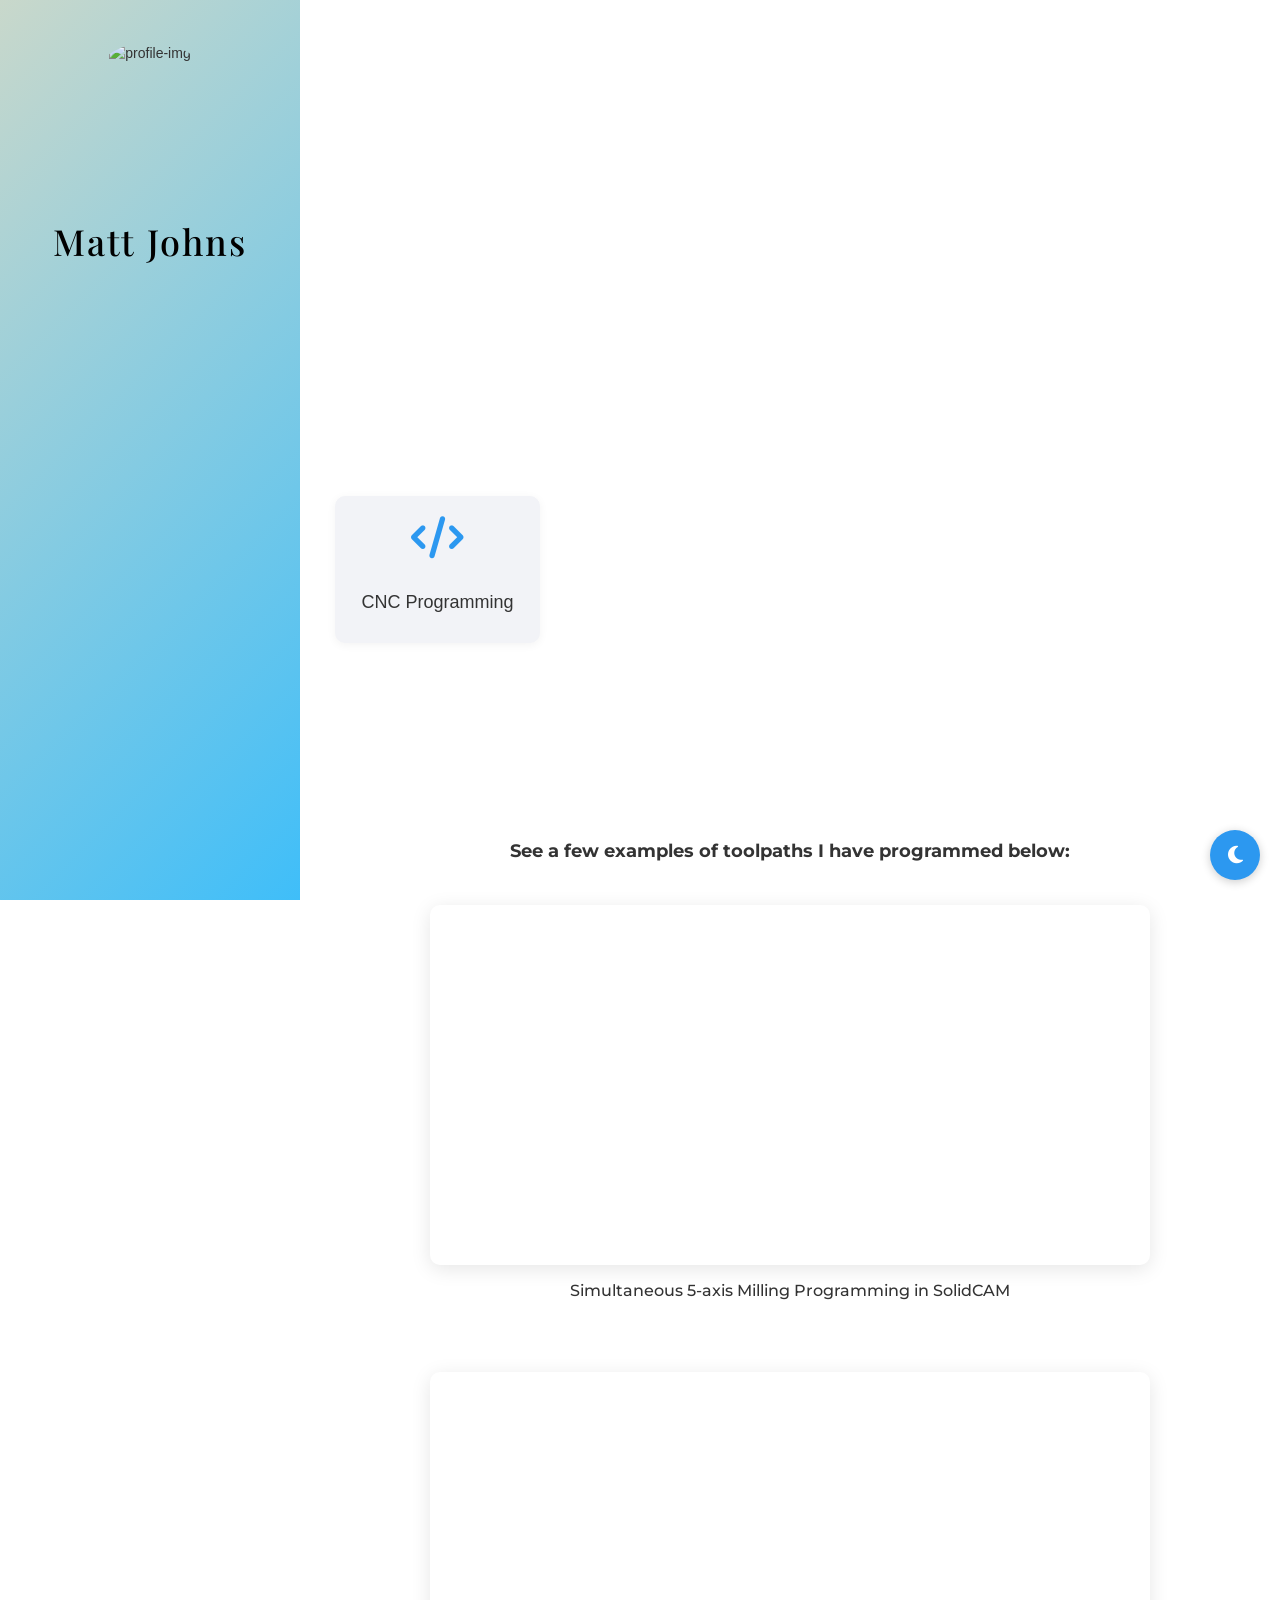
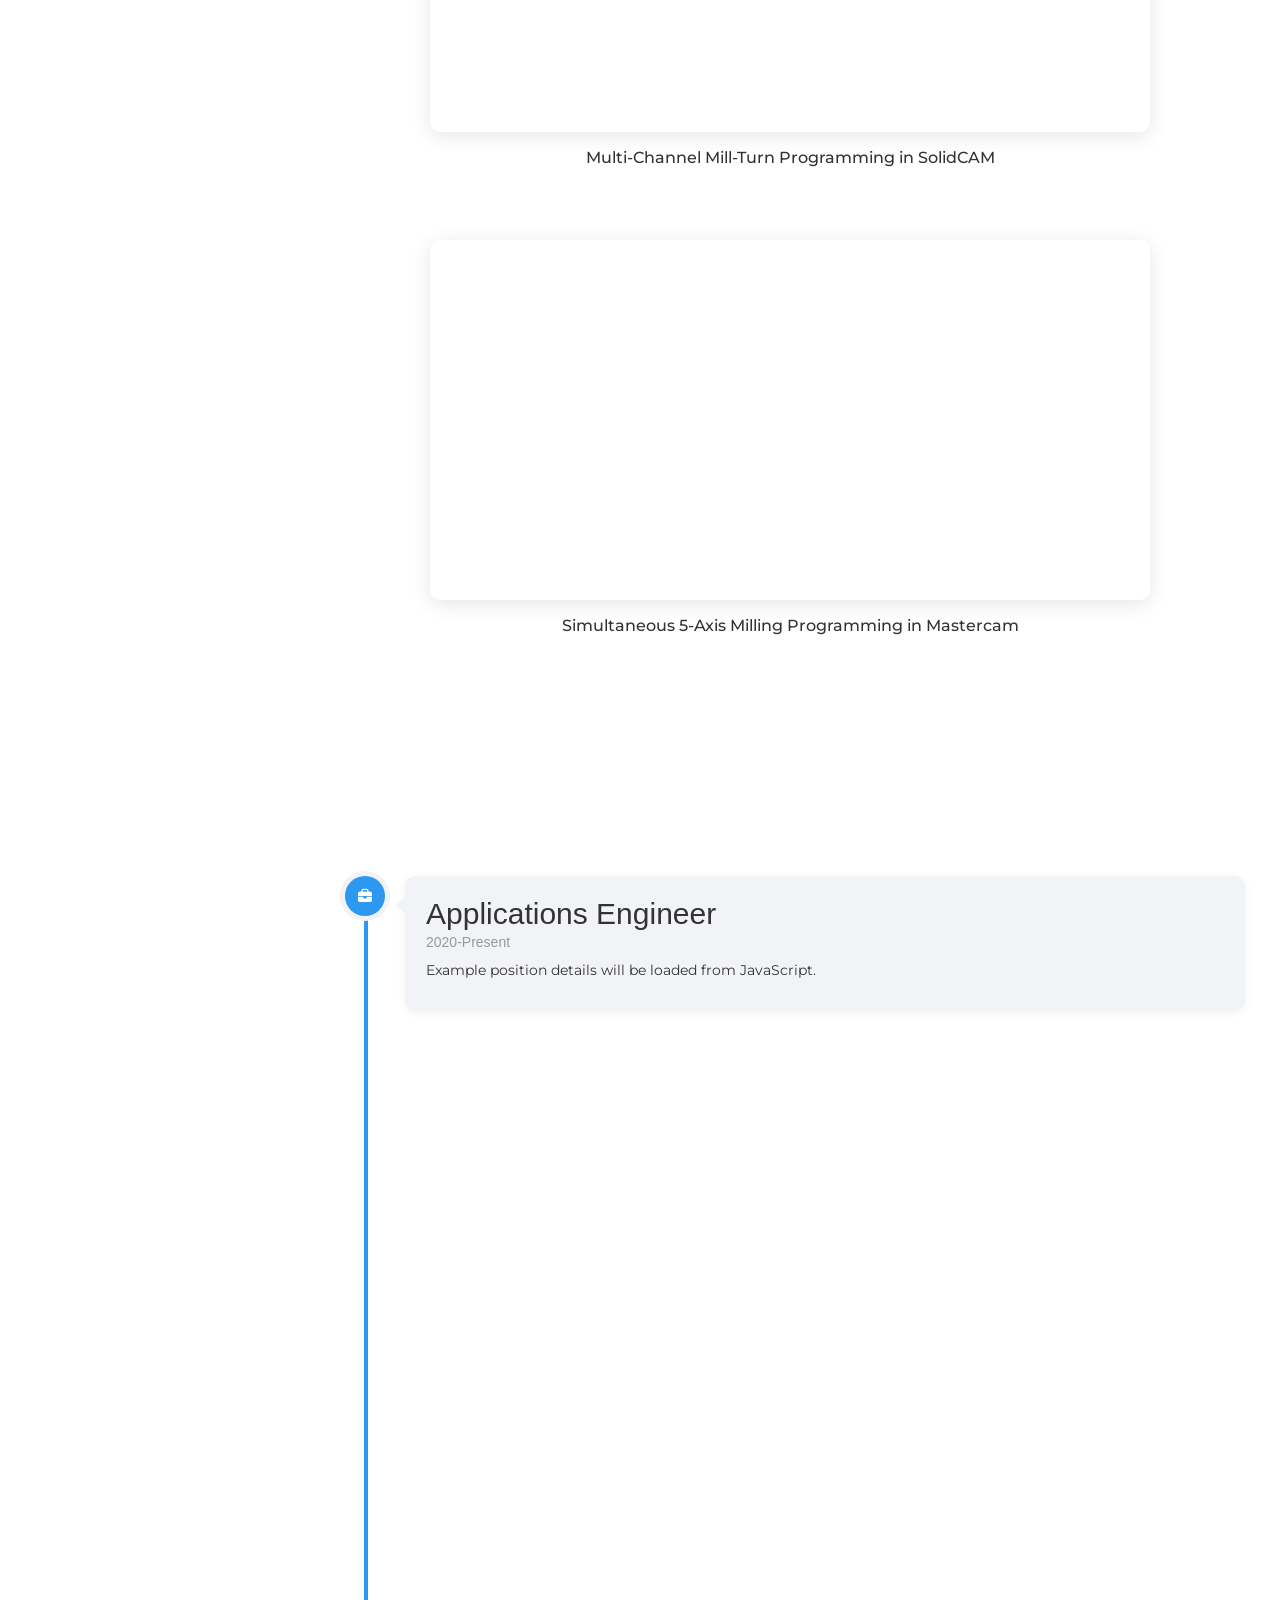
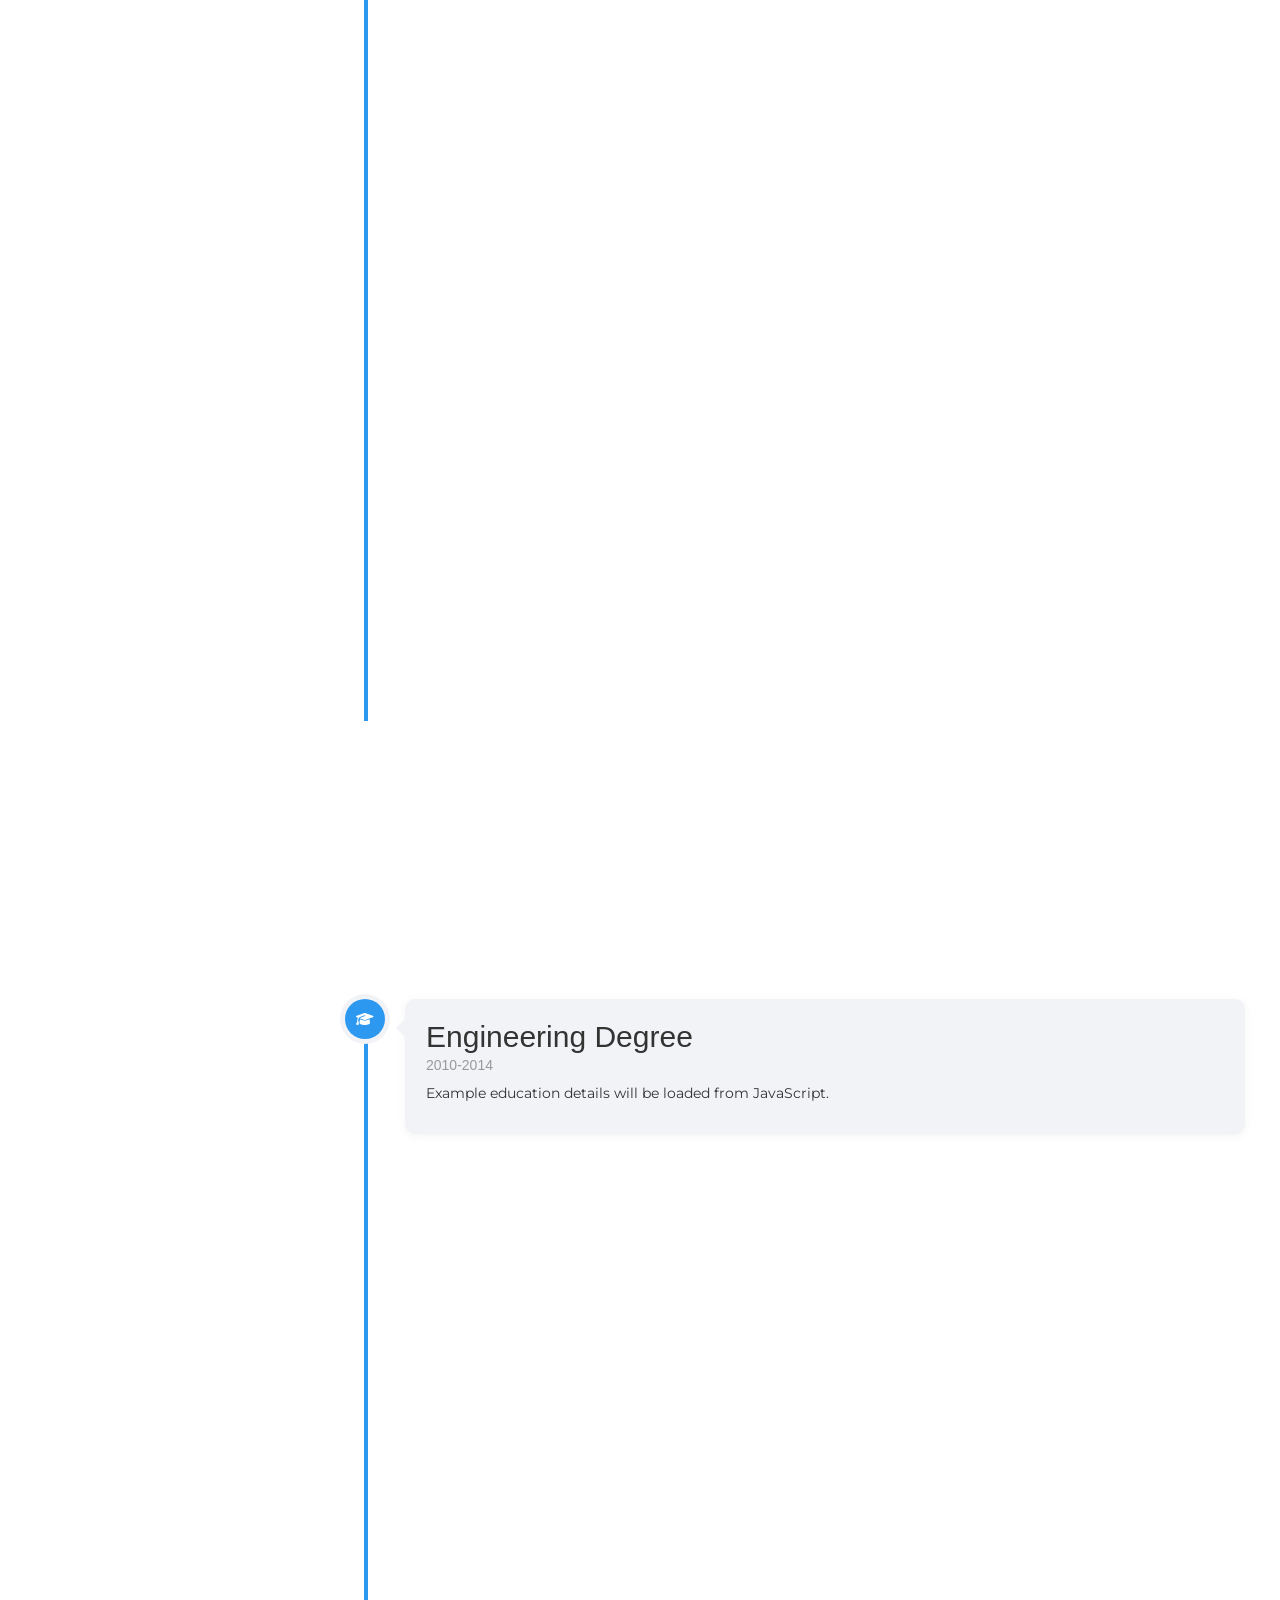
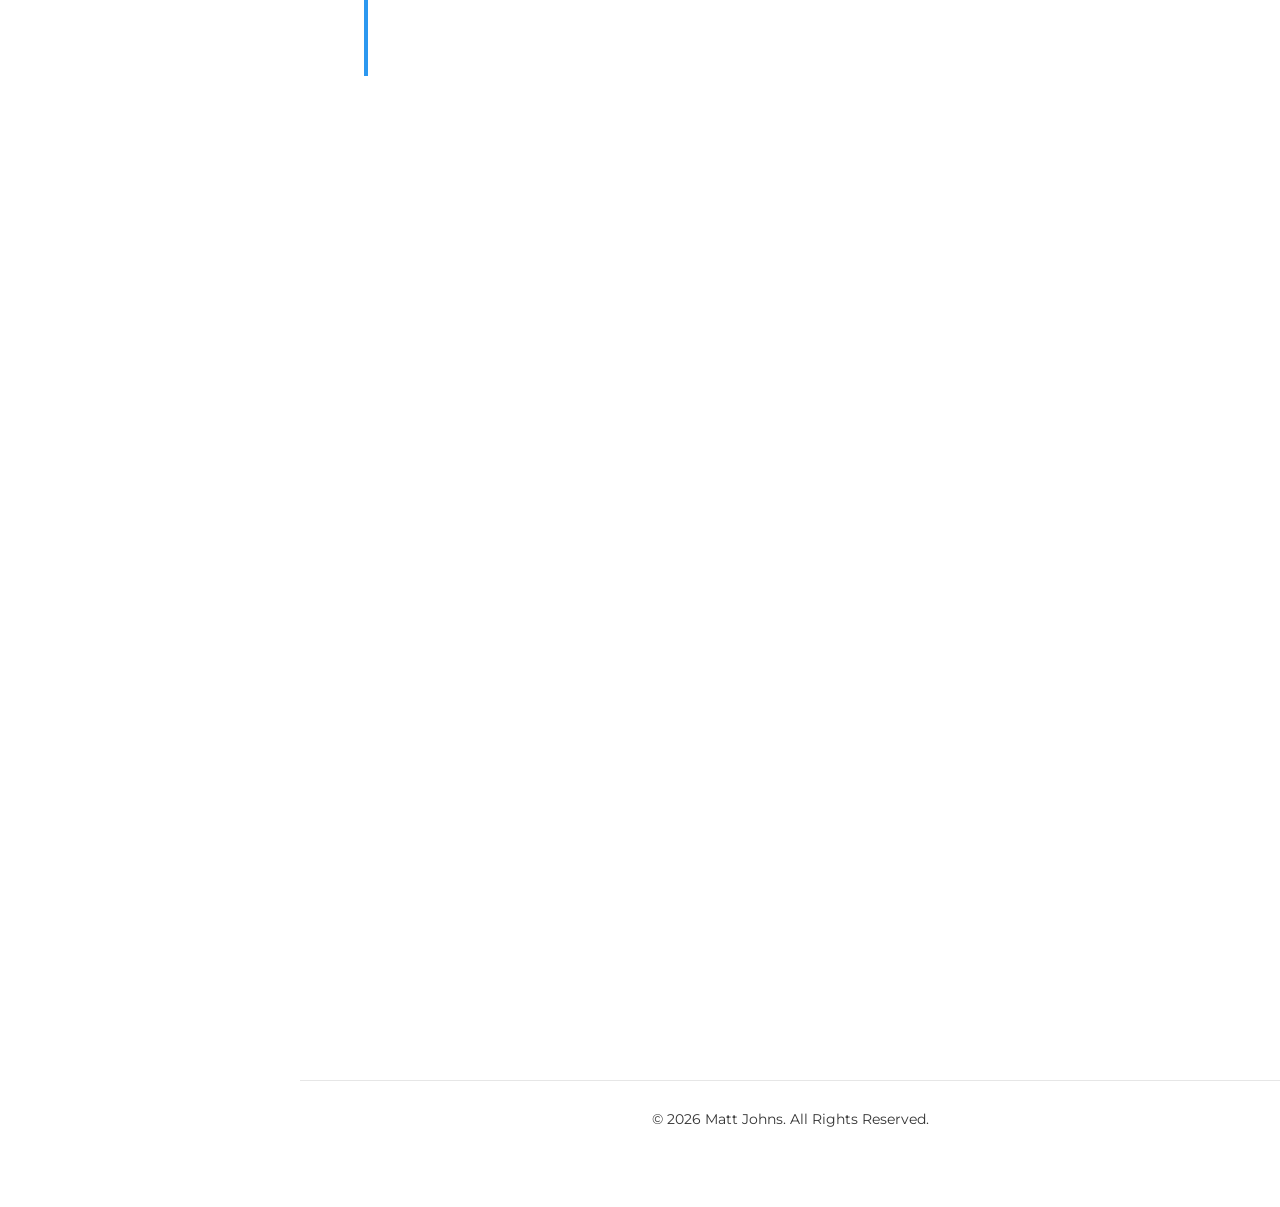
==== commit e11e0650: "Update index.html" ====
--- a/index.html
+++ b/index.html
@@ -207,11 +207,9 @@
                   <div id="quals" class="row">
                     <!-- Qualifications content will be loaded via JavaScript -->
                     <!-- Example placeholder content -->
-                    <div class="col-md-4">
+                    <!-- <div class="col-md-4"> -->
                       <div class="qual-card">
-                        <h3>CNC Certification</h3>
-                        <p>Example qualification details.</p>
-                      </div>
+                      <!-- </div> -->
                     </div>
                   </div>
                 </div>
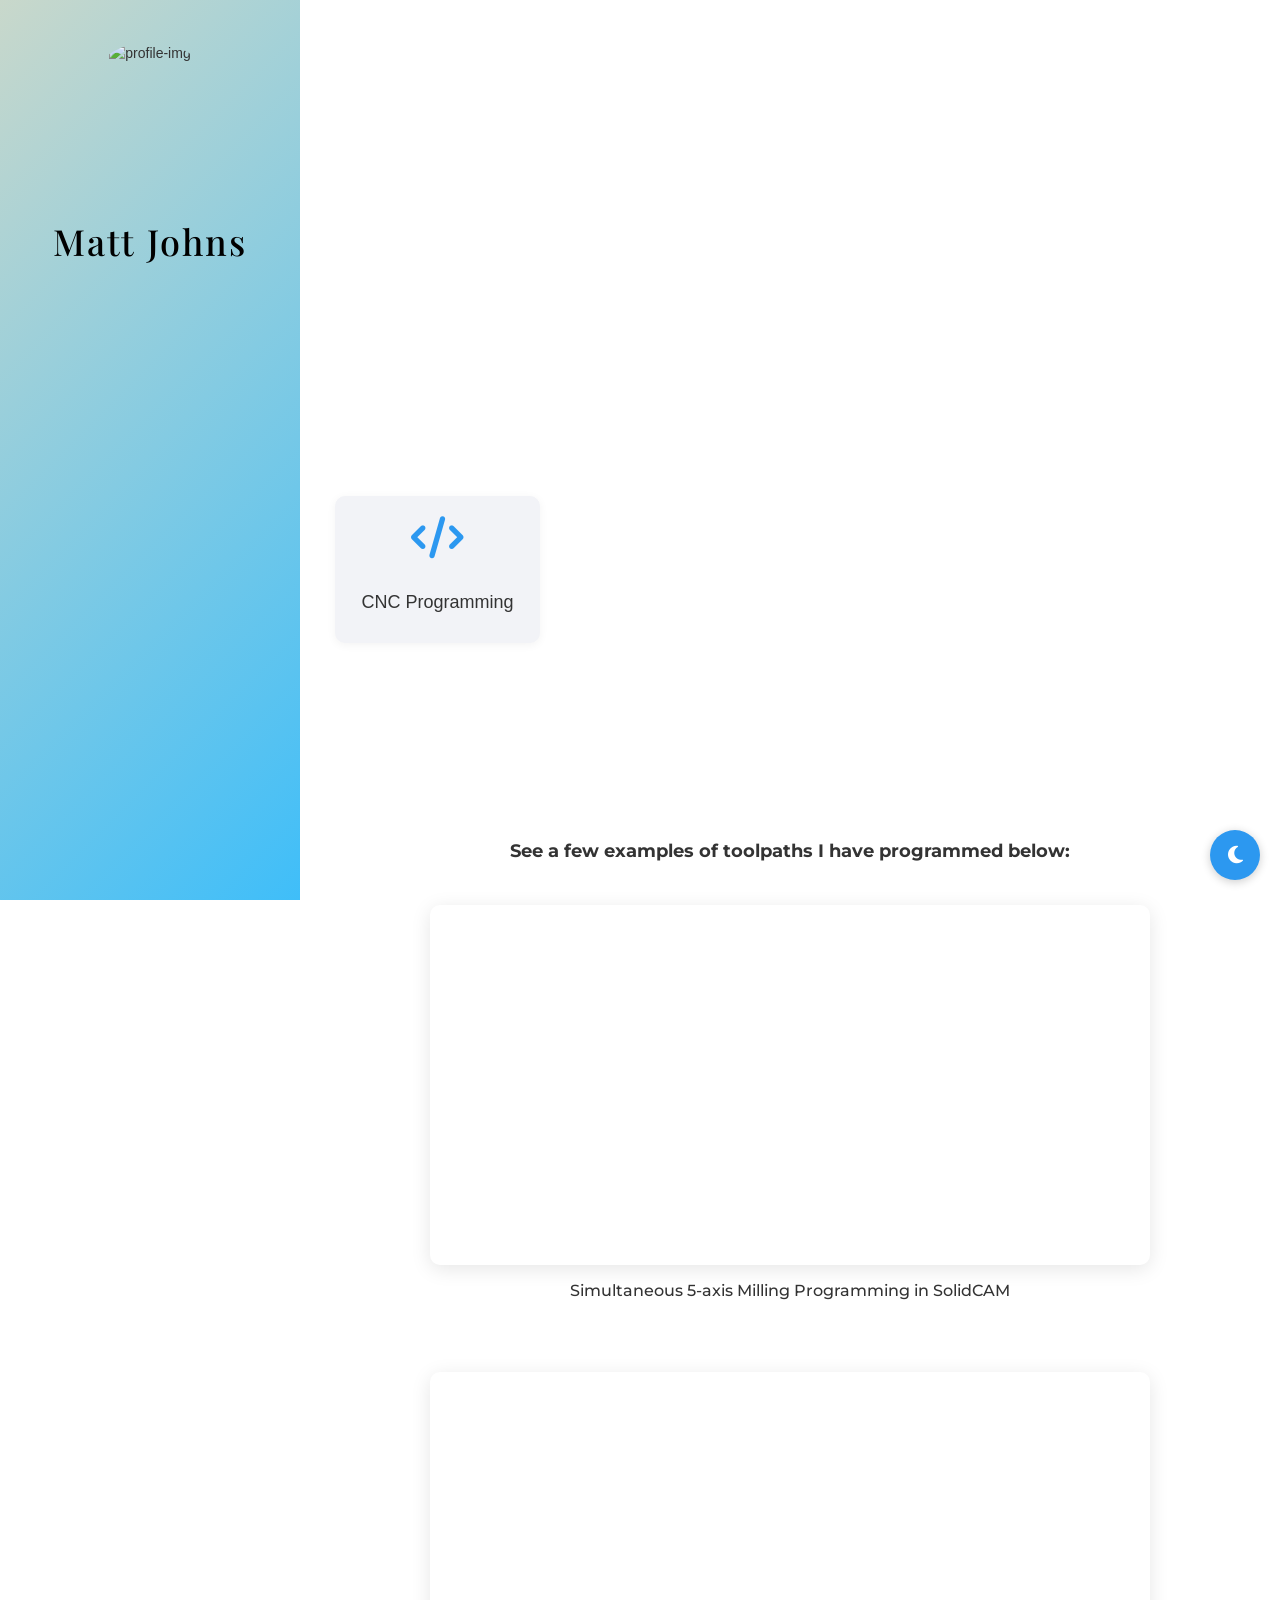
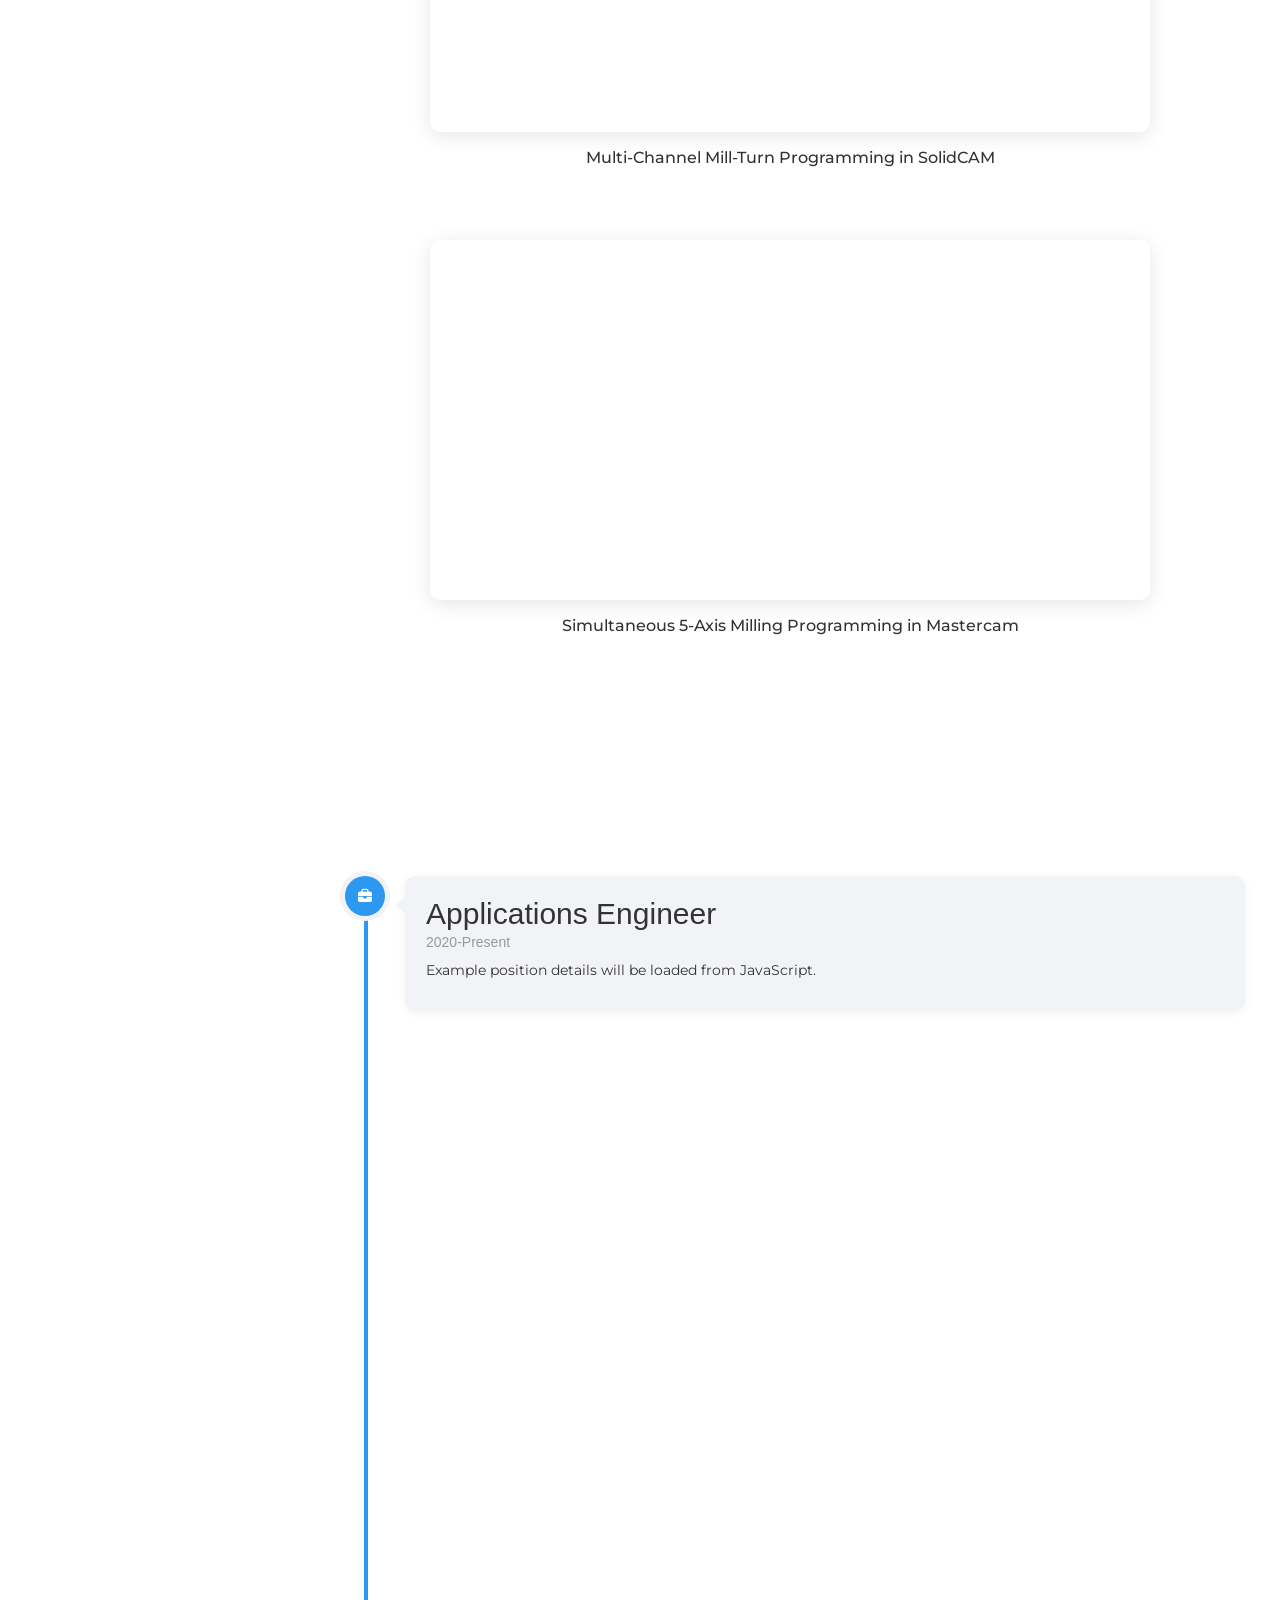
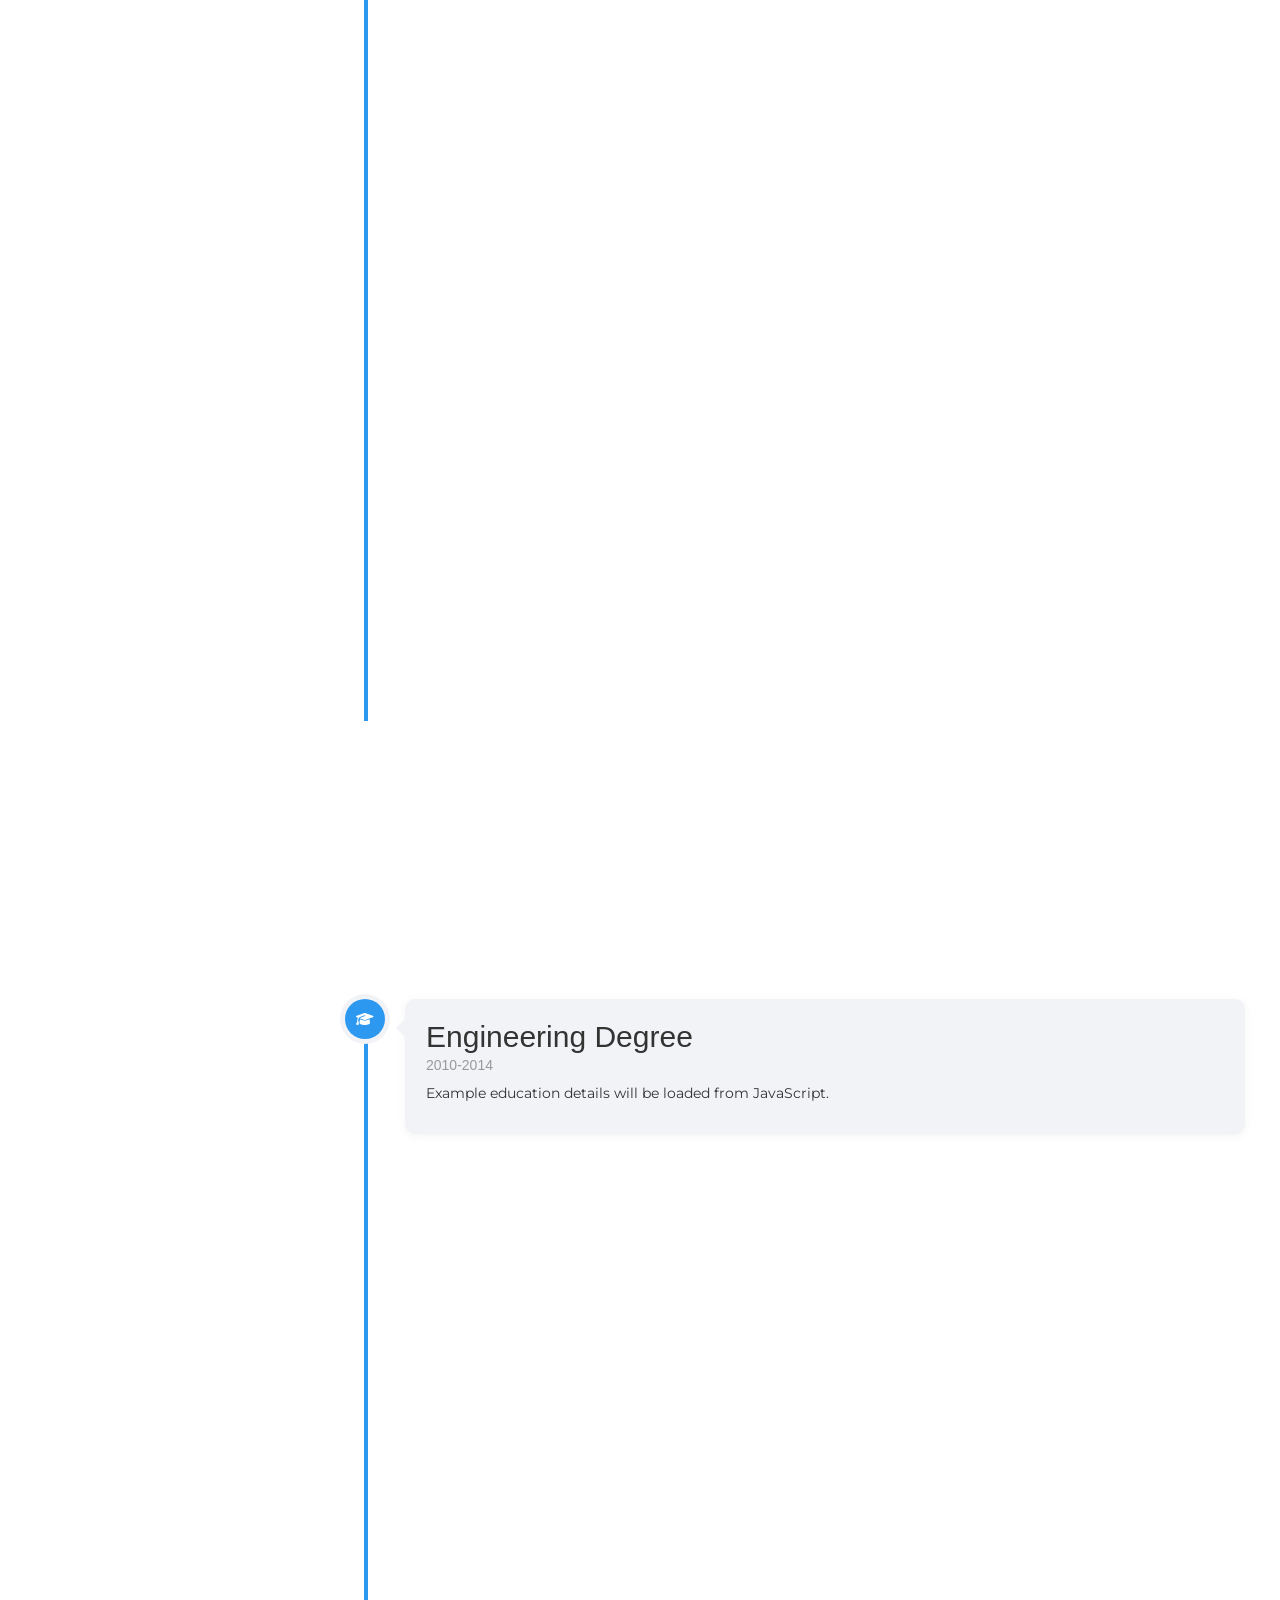
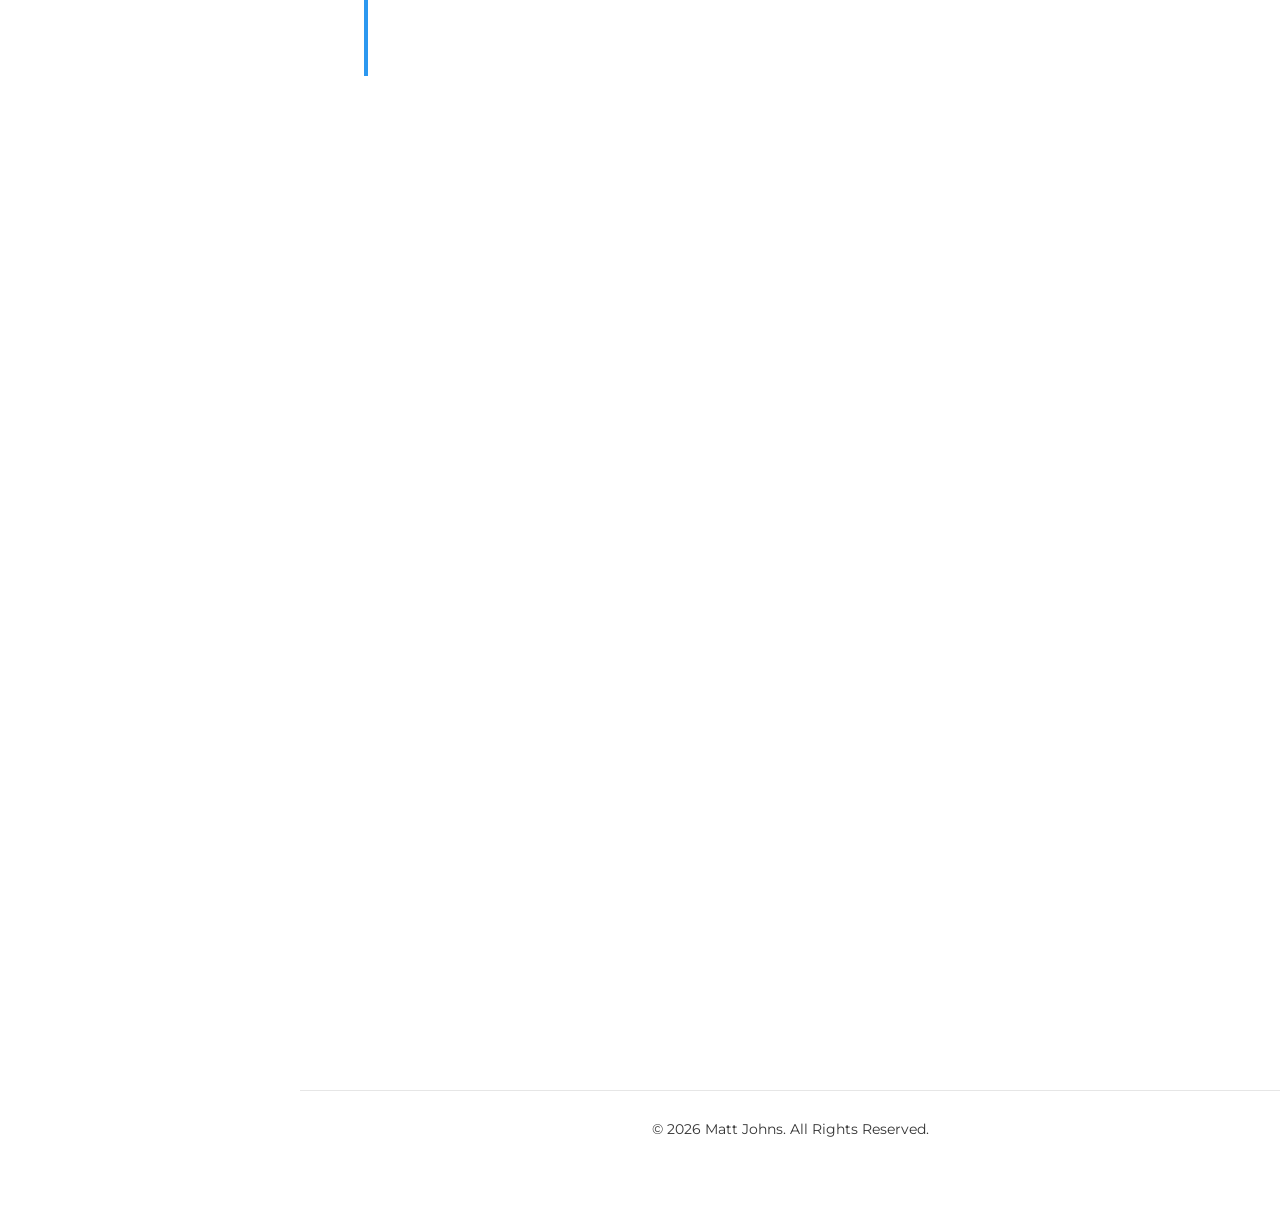
==== commit 6d6229f1: "Update index.html" ====
--- a/index.html
+++ b/index.html
@@ -205,17 +205,15 @@
                   <h1>Other <span>Qualifications</span></h1>
                   <p>Here are my other qualifications:</p>
                   <div id="quals" class="row">
-                    <!-- Qualifications content will be loaded via JavaScript -->
-                    <!-- Example placeholder content -->
-                    <!-- <div class="col-md-4"> -->
-                      <div class="qual-card">
-                      <!-- </div> -->
-                    </div>
-                  </div>
-                </div>
-              </div>
-            </div>
-          </section>   
+                    <div class="qual-card">
+                      <!-- This div will be populated by JavaScript -->
+                      <ul id="quals-list"></ul>
+                    </div>
+                  </div>
+                </div>
+              </div>
+            </div>
+          </section>
 
           <section class="colorlib-contact" data-section="contact">
             <div class="colorlib-narrow-content">
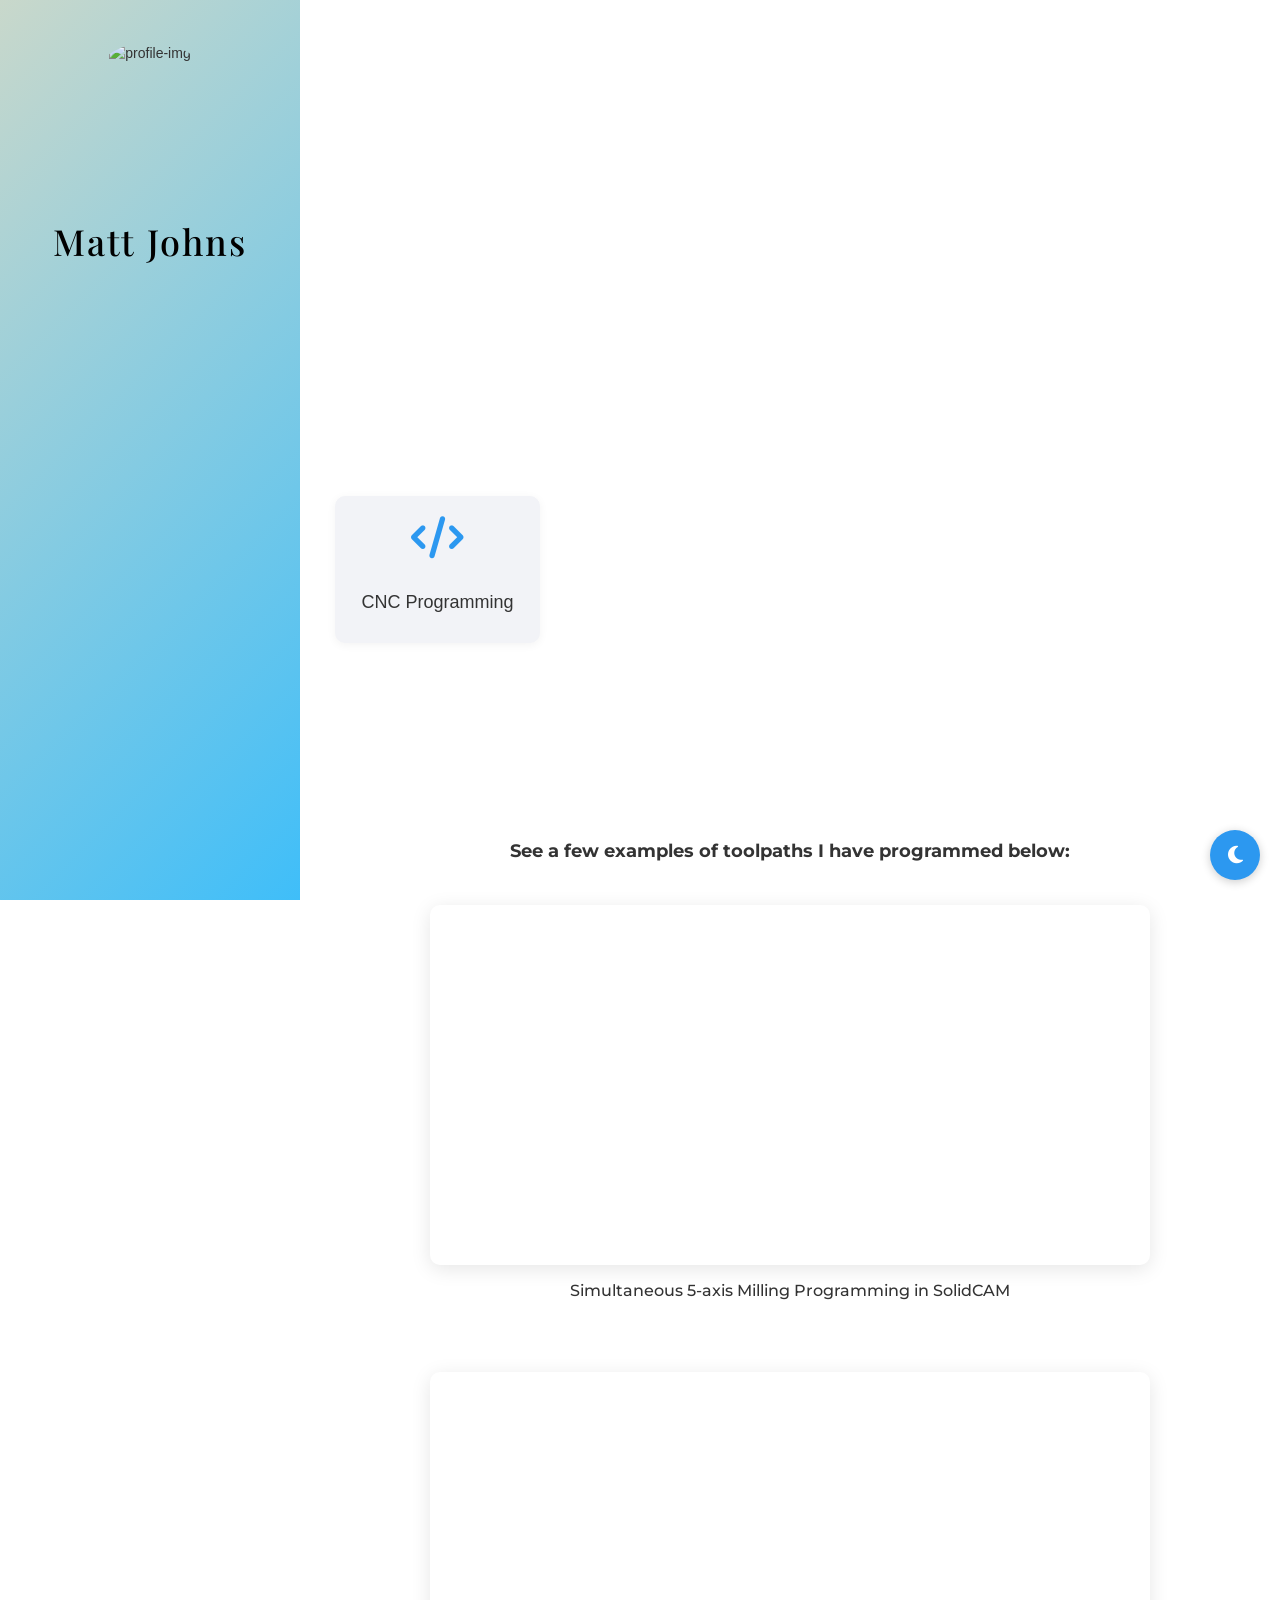
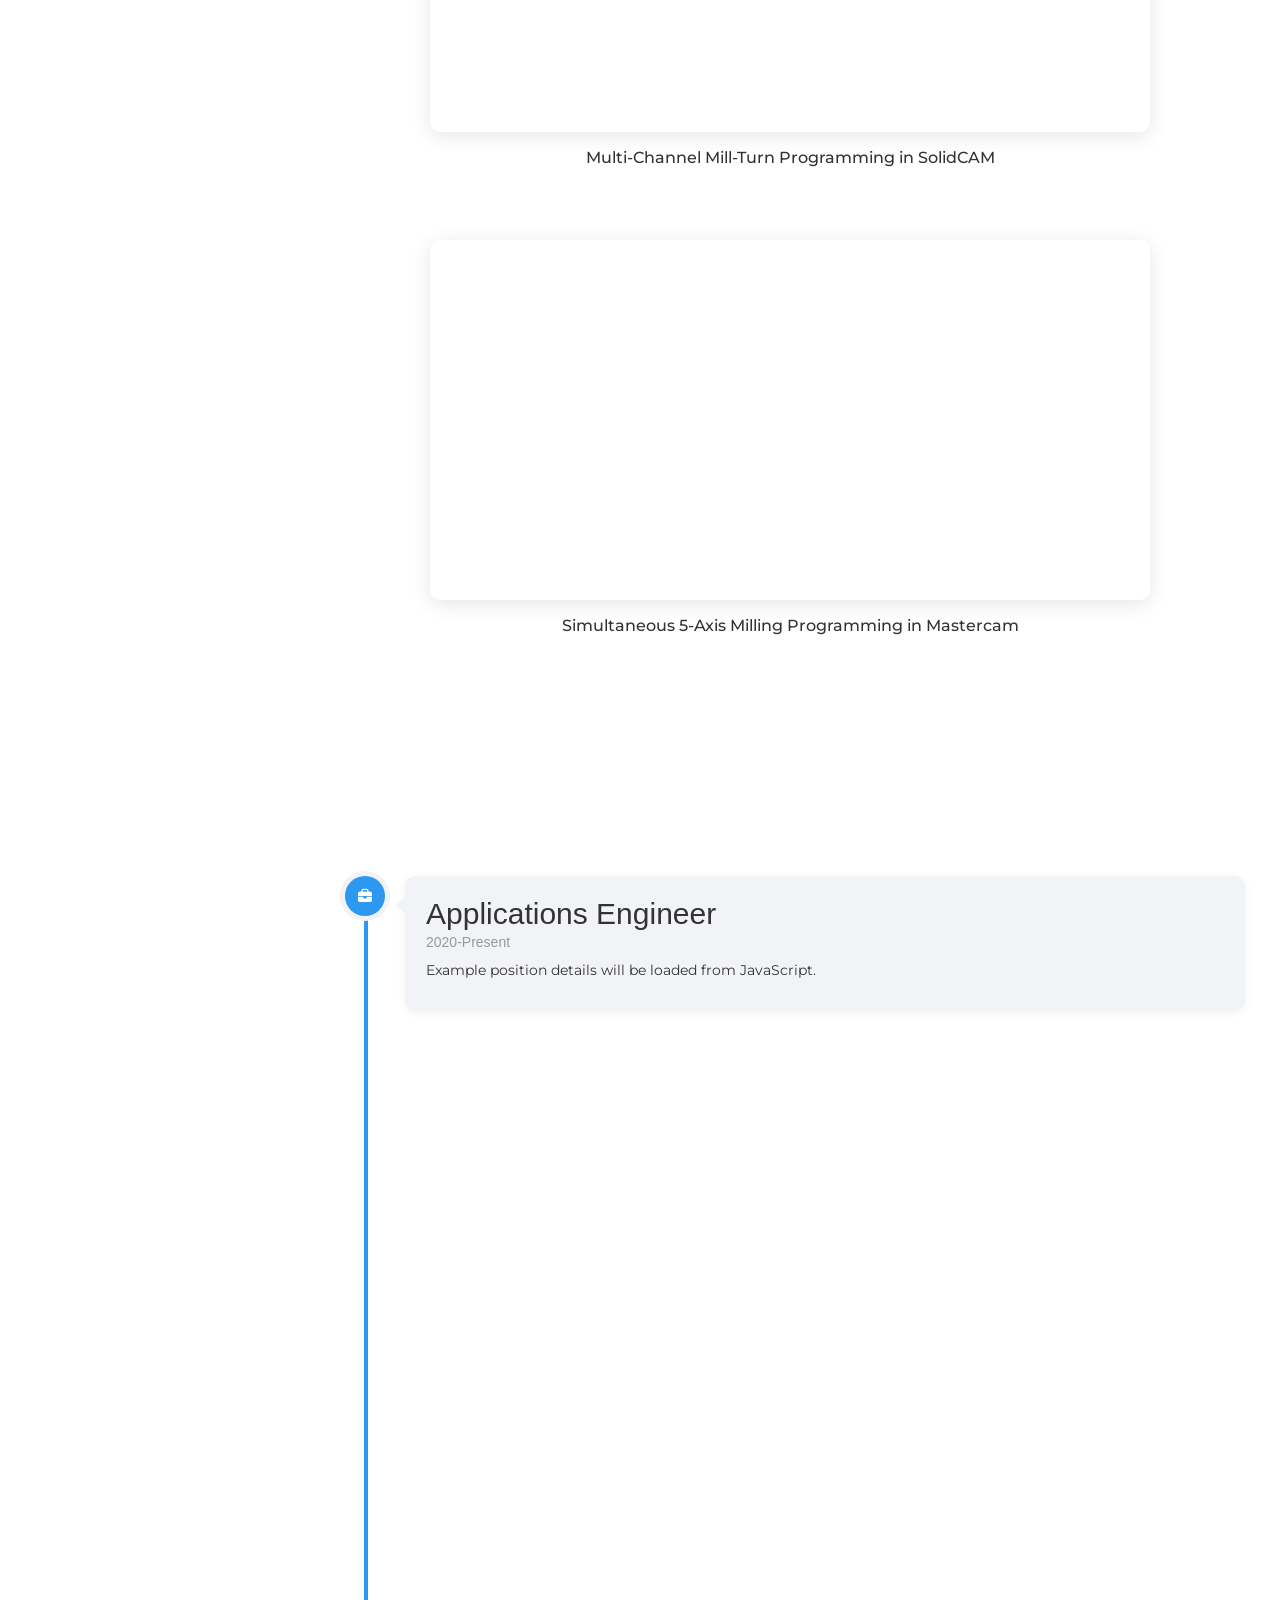
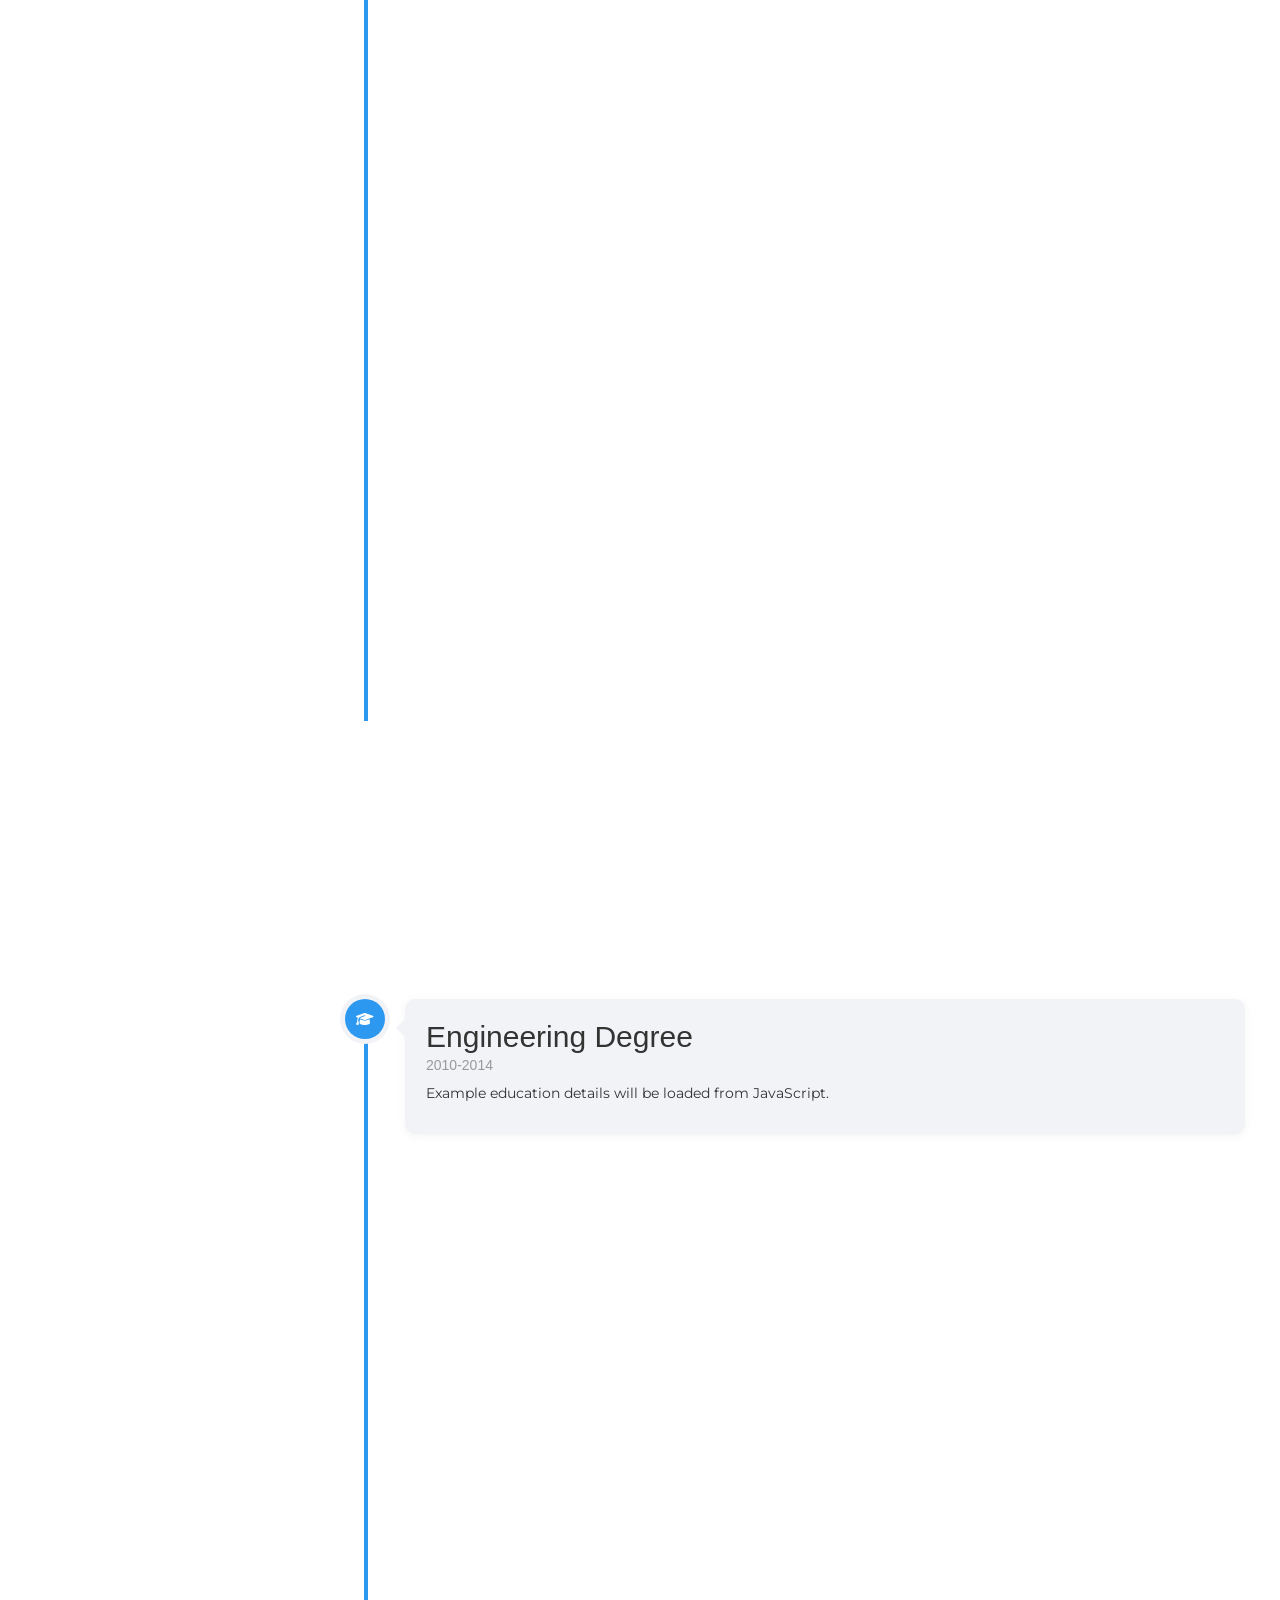
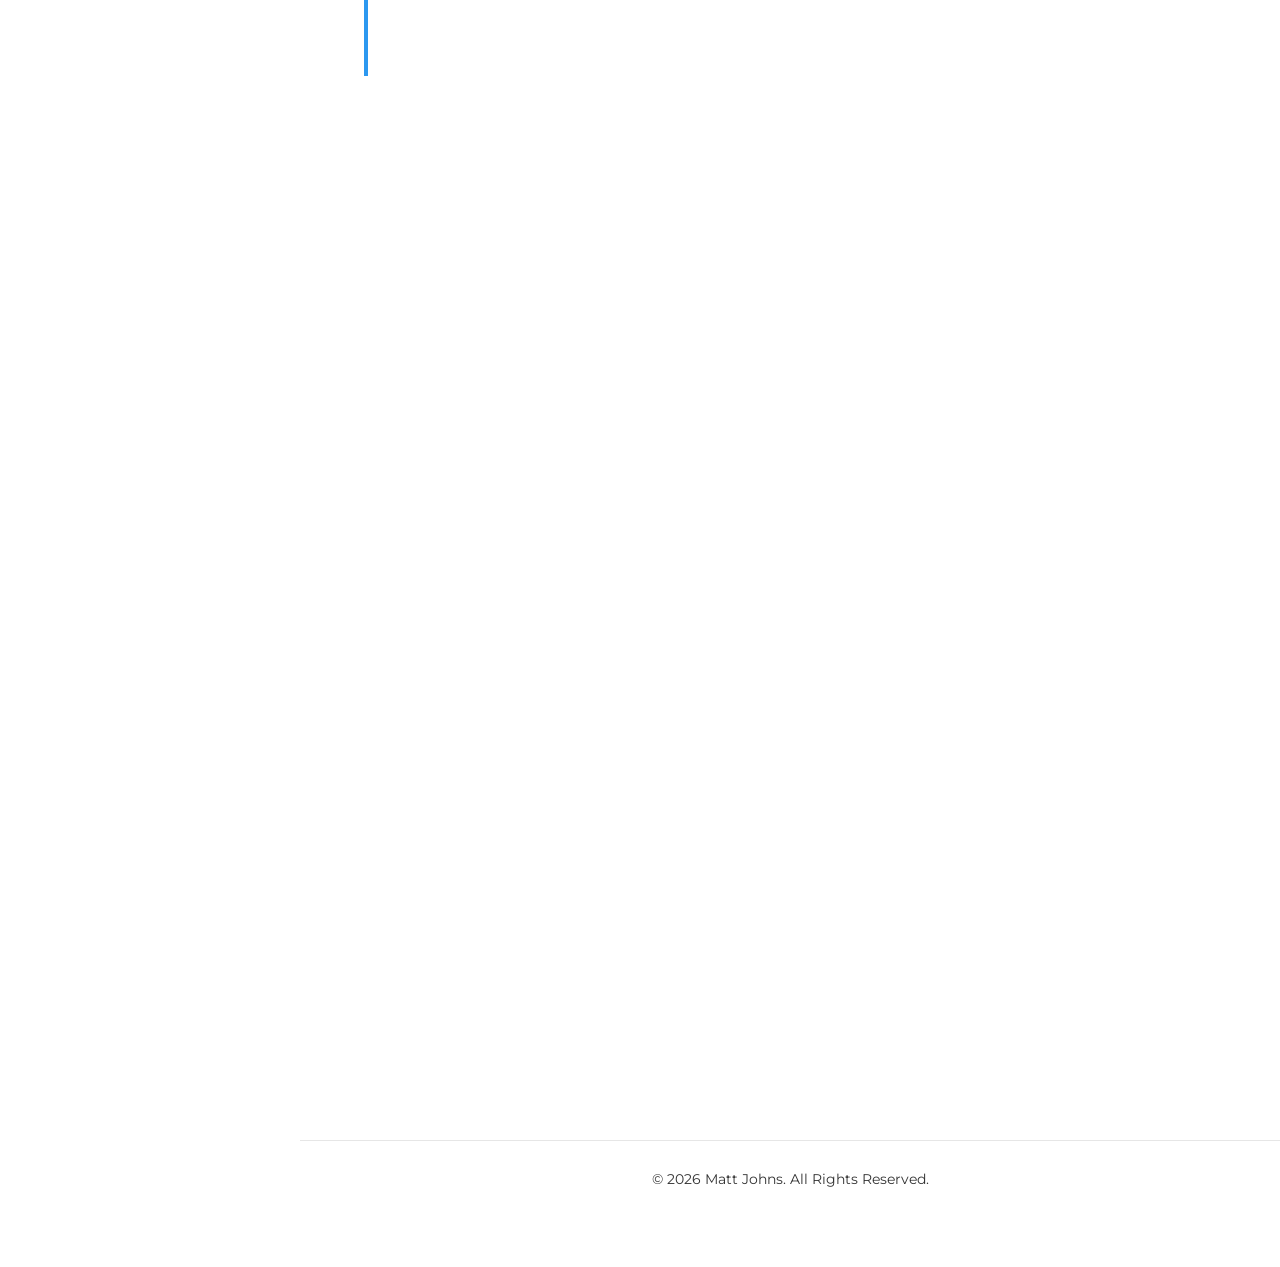
==== commit 93d4376d: "1" ====
--- a/index.html
+++ b/index.html
@@ -19,6 +19,26 @@
 
     <script src="js/modernizr-2.6.2.min.js"></script>
     <script type="module" src="index.js"></script>
+    
+    <style>
+      /* Add these styles to ensure the qualifications list displays properly */
+      .qual-card {
+        background-color: #f5f5f5;
+        padding: 20px;
+        border-radius: 5px;
+        width: 100%;
+      }
+      
+      #quals-list {
+        list-style-type: none;
+        padding-left: 0;
+        margin-bottom: 0;
+      }
+      
+      #quals-list li {
+        padding: 5px 0;
+      }
+    </style>
   </head>
 
   <body>
@@ -205,10 +225,7 @@
                   <h1>Other <span>Qualifications</span></h1>
                   <p>Here are my other qualifications:</p>
                   <div id="quals" class="row">
-                    <div class="qual-card">
-                      <!-- This div will be populated by JavaScript -->
-                      <ul id="quals-list"></ul>
-                    </div>
+                    <!-- Qualifications content will be loaded via JavaScript -->
                   </div>
                 </div>
               </div>
